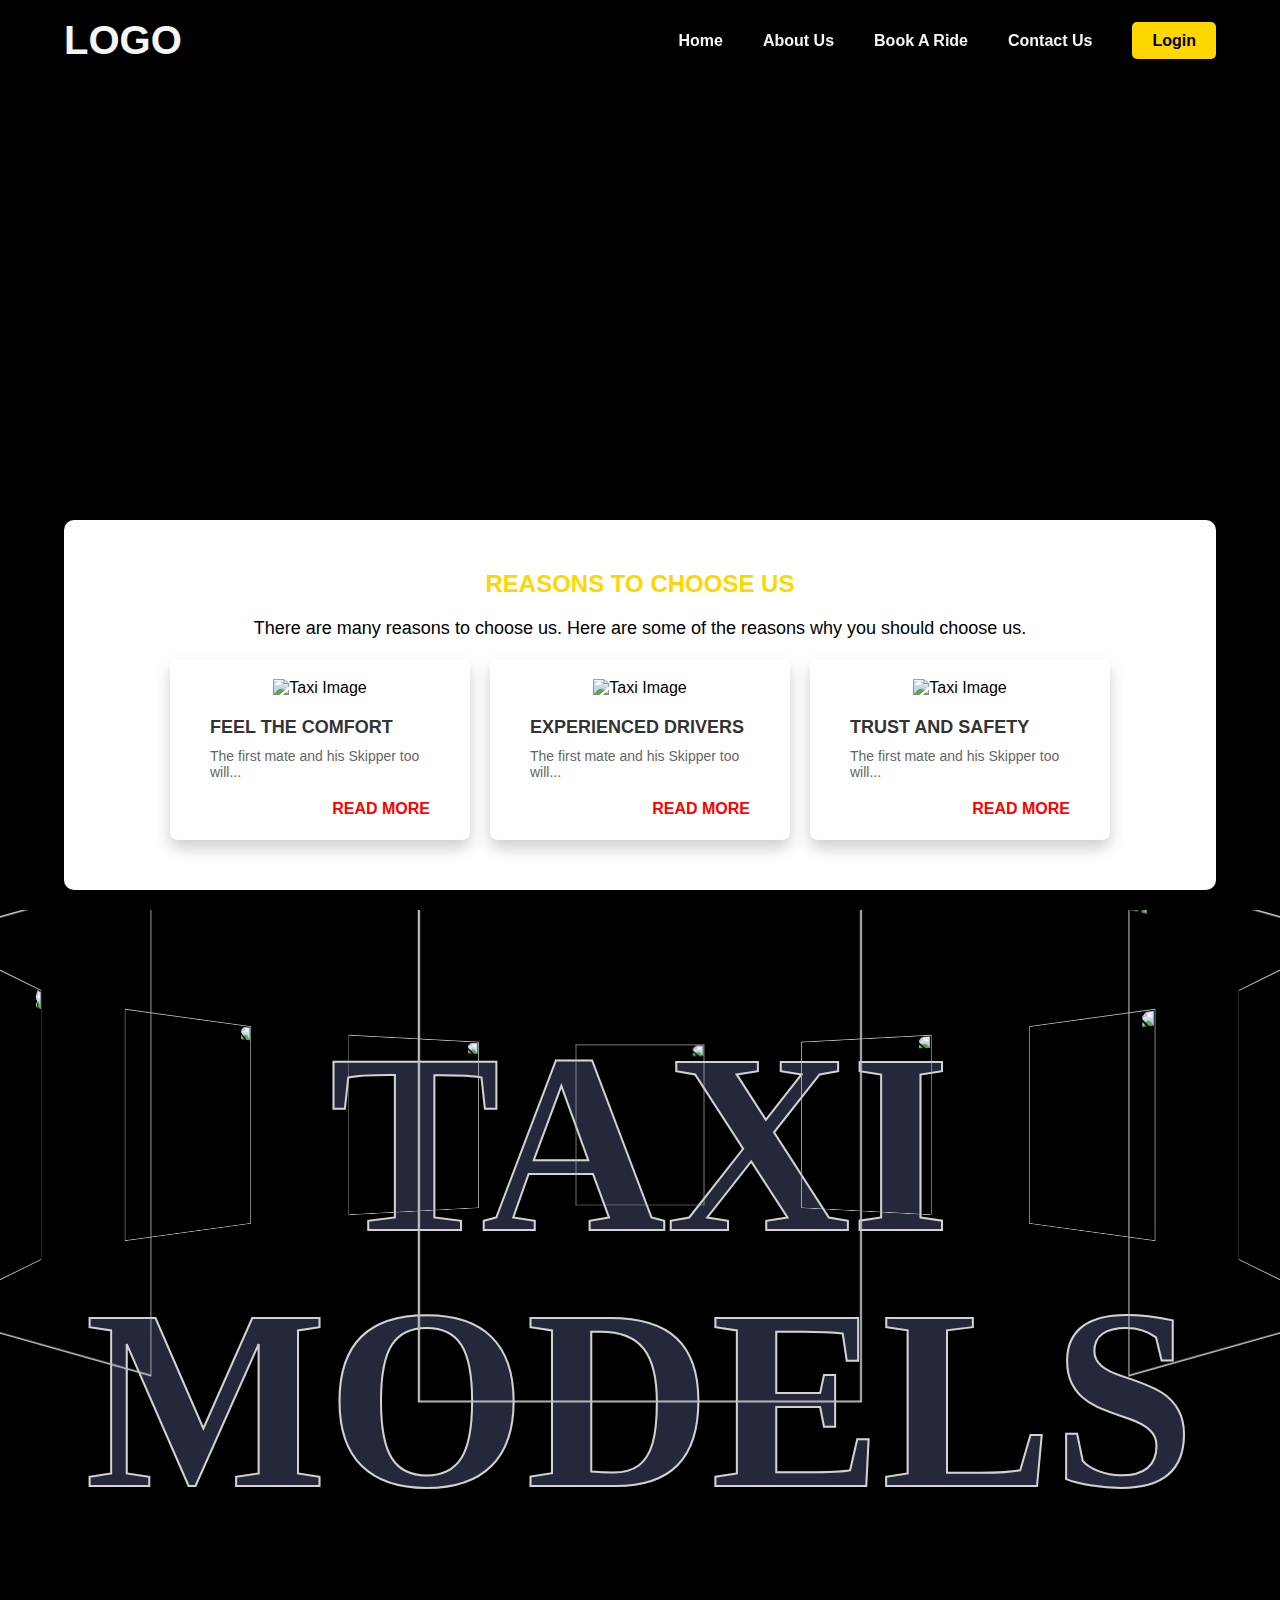
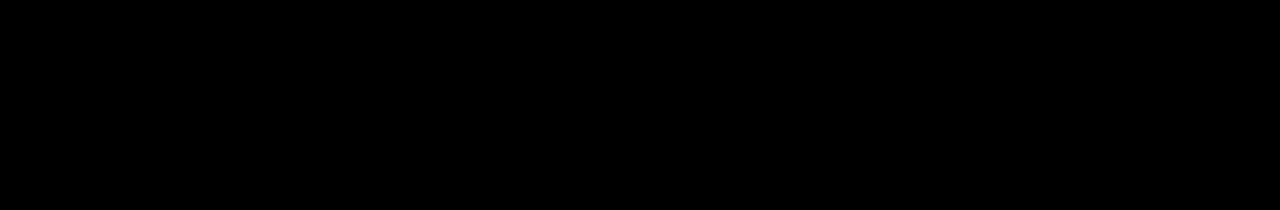
==== index.html @ 3db5536c "Navbar Underline" ====
<!DOCTYPE html>
<html lang="en">
<head>
    <meta charset="UTF-8">
    <meta name="viewport" content="width=device-width, initial-scale=1.0">
    <link rel="stylesheet" href="style.css">

    <title>Index</title>
</head>
<body>
    <header>
        <div class="logo">
            Logo
        </div>
        <nav>
            <ul class="menu">
                <li><a href="#">Home</a></li>
                <li><a href="#">About Us</a></li>
                <li><a href="#">Book A Ride</a></li>
                <li><a href="#">Contact Us</a></li>
                <li><a href="#">Login</a></li>
            </ul>
        </nav>
    </header>
    <section class="home">
    </section>
    <section class="about-section">
        <h2>REASONS TO CHOOSE US</h2>
        <p>There are many reasons to choose us. Here are some of the reasons why you should choose us.</p>
        <div class="card-container">
            <div class="card">
                <img src="convenient.png" alt="Taxi Image">
                <div class="card-content">
                    <h3>FEEL THE COMFORT</h3>
                    <p>The first mate and his Skipper too will...</p>
                    <a href="#" style="float: right; color: red;">READ MORE</a>
                </div>
            </div>
    
            <div class="card">
                <img src="driver-license.png" alt="Taxi Image">
                <div class="card-content">
                    <h3>EXPERIENCED DRIVERS</h3>
                    <p>The first mate and his Skipper too will...</p>
                    <a href="#" style="float: right; color: red;">READ MORE</a>                
                </div>
            </div>
    
            <div class="card">
                <img src="reliability.png" alt="Taxi Image">
                <div class="card-content">
                    <h3>TRUST AND SAFETY</h3>
                    <p>The first mate and his Skipper too will...</p>
                    <a href="#" style="float: right; color: red;">READ MORE</a>                
                </div>
            </div>
        </div>
    </section>

        <section class="taxi-model">
            <div class="slider" style="--quantity: 10">
            <div class="item" style="--position: 1"><img src="1.jpg" alt=""></div>
            <div class="item" style="--position: 2"><img src="2.jpg" alt=""></div>
            <div class="item" style="--position: 3"><img src="3.jpg" alt=""></div>
            <div class="item" style="--position: 4"><img src="2.jpg" alt=""></div>
            <div class="item" style="--position: 5"><img src="1.jpg" alt=""></div>
            <div class="item" style="--position: 6"><img src="3.jpg" alt=""></div>
            <div class="item" style="--position: 7"><img src="1.jpg" alt=""></div>
            <div class="item" style="--position: 8"><img src="2.jpg" alt=""></div>
            <div class="item" style="--position: 9"><img src="3.jpg" alt=""></div>
            <div class="item" style="--position: 10"><img src="1.jpg" alt=""></div>
            </div>
            <div class="content">
            <h1 data-content="TAXI MODELS">
                TAXI MODELS
            </h1>
            <div class="author">
                <h2>LUN DEV</h2>
                <p><b>Web Design</b></p>
                <p>
                Subscribe to the channel to watch many interesting videos
                </p>

        </section>
</body>
</html>
---- style.css ----
@import url('https://fonts.cdnfonts.com/css/ica-rubrik-black');
@import url('https://fonts.cdnfonts.com/css/poppins');

* {
  margin: 0;
  padding: 0;
  box-sizing: border-box;
  text-decoration: none;
  list-style: none;
  font-family: "Poppins", sans-serif;
}

body {
  min-height: 100vh;
  background-color: black; /* Moved background color to body */
  overflow-y: auto;
  overflow-x: hidden;
}

header {

  display: flex;
  align-items: center;
  justify-content: flex-end;
  width: 100%;
  height: 80px;
  padding: 0 5%;
  color: #000011;
  font-size: 18px;
  background: rgba(0, 0, 0, 0.3); /* Transparent black background */
}

header .logo {
  text-transform: uppercase;
  color: whitesmoke;
  font-size: 2.5rem;
  margin-right: auto;
  font-weight: 700;
}

header nav {
  display: flex;
  align-items: center; 
  position: sticky;
  top: 0;
}

header nav .menu {
  display: flex;
  align-items: center;
}

header nav .menu li:last-child a {
  background-color: gold; /* Set background color to yellow */
  color: black; /* Set initial text color to black */
  padding: 10px 20px; /* Add padding to make it look like a button */
  border-radius: 5px; /* Slightly rounded corners */
  font-weight: bold; /* Make the font bold */
  transition: background-color 0.3s ease, color 0.3s ease; /* Smooth transition */
}

header nav .menu li:last-child a:hover,
header nav .menu li:last-child a:focus {
  background-color: black; /* Change background to black on hover */
  color: gold; /* Change text color to yellow on hover */
}

header nav .menu li:last-child a::after {
  content: '';
  height: 3px;
  width: 100%;
  background: whitesmoke; /* Change background to white on hover */
  position: absolute;
  bottom: 0;
  left: 1px;
  opacity: 0;
  pointer-events: none;
}

header nav .menu li:last-child a:hover::after,
header nav .menu li:last-child a:focus::after {
  opacity: 1;
  transition: opacity 0.3s ease; /* Smooth transition */
}


header nav .menu li a {
  position: relative;
  color: whitesmoke;
  font-size: 1rem;
  font-weight: 600;
  margin-left: 40px;
  border-radius: 0.4rem;
  transition: color 0.4s ease;
}

header nav .menu li a:hover,
header nav .menu li a:focus {
  color: gold;
}

header nav .menu li a::after {
  content: '';
  height: 3px;
  width: 100%;
  background: whitesmoke; /* Change background to white on hover */
  position: absolute;
  bottom: -8px;
  left: 1px;
  opacity: 0;
  pointer-events: none;
}

header nav .menu li a:hover::after,
header nav .menu li a:focus::after {
  opacity: 1;
  transition: opacity 0.3s ease; /* Smooth transition */
}

.home {
  text-align: center;
  position: relative;
  min-height: 420px;
  overflow: hidden;
}

.home::before {
  content: '';
  position: absolute;
  top: 0;
  left: 0;
  width: 100%;
  height: 100%;
  background-size: cover;
  background-position: center;
  background-repeat: no-repeat;
  animation: taxiCycle 9s infinite; /* Apply the animation */
}

@keyframes taxiCycle {
  0%, 20% {
    background-image: url('taxi.jpg');
    opacity: 0.4;
    filter: blur(0px); /* Image fully visible */
  }
  25%, 33% {
    opacity: 0;
    filter: blur(5px); /* Image fades and blurs out */
  }
  33%, 54% {
    background-image: url('taxi2.jpg');
    opacity: 0.4;
    filter: blur(0px); /* Next image appears fully visible */
  }
  59%, 66% {
    opacity: 0;
    filter: blur(5px); /* Next image fades and blurs out */
  }
  66%, 87% {
    background-image: url('taxi3.jpg');
    opacity: 0.4;
    filter: blur(0px); /* Third image appears fully visible */
  }
  92%, 100% {
    opacity: 0;
    filter: blur(5px); /* Third image fades and blurs out */
  }
  100%, 0% {
    background-image: url('taxi.jpg');
    opacity: 0.4;
    filter: blur(0px); /* Image revisible */
  }
}

.home h1 {
  font-size: 3rem;
  font-weight: 1000;
  top: 130px;
  right: -25%;
  transform: translate(-50%, -50%); /* Center the element */
  color: gold;
  position: relative;
  font-family: initial;
}

.home h1::first-letter {
  font-size: 200%; /* Increase the font size of the first letter */
}

.home h2 {
  font-size: 3rem;
  font-weight: 1000;
  top: 50px;
  left: 15%;
  transform: translate(-50%, -50%); /* Center the element */  
  color: whitesmoke;
  position: absolute;
  font-family: initial;
}

.home h2::first-letter {
  font-size: 200%; /* Increase the font size of the first letter */
}

.about-section {
  text-align: center;
  padding: 50px 20px;
  background-color: white; /* Ensure white background */
  color: black; /* Set text color to black for visibility */
  box-shadow: 0 4px 6px rgba(0, 0, 0, 0.1); /* Optional shadow for separation */
  border-radius: 10px; /* Optional rounded edges */
  margin: 20px auto; /* Center the section horizontally and add spacing */
  width: 90%; /* Adjust width to fit the design */
}

.about-section h2 {
  font-size: 24px;
  margin-bottom: 20px;
  color: gold;
}

.about-section p {
  font-size: 18px;
  margin-bottom: 20px;
  color: black;
}
.about-section .card-container {
  display: flex;
  justify-content: center;
  gap: 20px;
  flex-wrap: wrap;
}

.about-section .card {
  background-color: white;
  box-shadow: 0 8px 16px rgba(0, 0, 0, 0.2); /* Enhanced box shadow */
  border-radius: 8px;
  overflow: hidden;
  width: 300px;
  transition: transform 0.3s;
  padding: 20px; /* Add padding to the card */
}

.about-section .card:hover {
  transform: translateY(-10px);
  box-shadow: 0 12px 24px rgba(0, 0, 0, 0.3); /* Enhanced shadow on hover */
}

.about-section .card img {
  width: calc(100% - 60px); /* Adjust width to account for padding */
  height: 200px;
  object-fit: cover;
  margin: 0 20px; /* Add margin to fit within the card padding */
}

.about-section .card-content {
  padding: 20px;
  text-align: left;
}

.about-section .card-content h3 {
  font-size: 18px;
  margin-bottom: 10px;
  color: #333;
}

.about-section .card-content p {
  font-size: 14px;
  color: #666;
  margin-bottom: 20px;
}

.about-section .card-content a {
  color: #007BFF;
  text-decoration: none;
  font-weight: bold;
}

.about-section .card-content a:hover {
  text-decoration: underline;
}

/* Taxi Model Section */
.taxi-model {
    width: 100%;
    height: 100vh;
    text-align: center;
    overflow: hidden;
    position: relative; 
    background-image: url(peakpx.jpg);
}

.taxi-model .slider {
    position: absolute;
    width: 200px;
    height: 250px;
    top: 10%;
    left: calc(50% - 100px);
    transform-style: preserve-3d;
    transform: perspective(1000px);
    animation: autoRunTaxi 20s linear infinite;
    z-index: 15;
}

@keyframes autoRunTaxi {
    from {
        transform: perspective(3000px) rotateX(-10deg) rotateY(0deg);
    }
    to {
        transform: perspective(2000px) rotateX(-10deg) rotateY(360deg);
    }
}

.taxi-model .slider .item {
    position: absolute;
    inset: 0 0 0 0;
    transform: 
        rotateY(calc((var(--position) - 1) * (360 / var(--quantity)) * 1deg))
        translateZ(550px);
}

.taxi-model .slider .item img {
    width: 100%;
    height: 100%;
    object-fit: cover;
}

.taxi-model .content {
    position: absolute;
    bottom: 0;
    left: 50%;
    transform: translateX(-50%);
    width: min(1400px, 100vw);
    height: max-content;
    padding-bottom: 100px;
    display: flex;
    flex-wrap: wrap;
    justify-content: space-between;
    align-items: center;
    z-index: 1;
}

.taxi-model .content h1 {
    font-family: 'ICA Rubrik';
    font-size: 16em;
    line-height: 1em;
    color: #25283B;
    position: relative;
}

.taxi-model .content h1::after {
    position: absolute;
    inset: 0 0 0 0;
    content: attr(data-content);
    z-index: 2;
    -webkit-text-stroke: 2px #d2d2d2;
    color: transparent;
}

.taxi-model .content .author {
    font-family: Poppins;
    text-align: right;
    max-width: 200px;
}

.taxi-model .content h2 {
    font-size: 3em;
}

.taxi-model .content .model {
    background-image: url(images/model.png);
    width: 100%;
    height: 75vh;
    position: absolute;
    bottom: 0;
    left: 0;
    background-size: auto 130%;
    background-repeat: no-repeat;
    background-position: top center;
    z-index: -2 ;
}

@media screen and (max-width: 1023px) {
    .taxi-model .slider {
        width: 160px;
        height: 200px;
        left: calc(50% - 80px);
    }
    .taxi-model .slider .item {
        transform: 
            rotateY(calc((var(--position) - 1) * (360 / var(--quantity)) * 1deg))
            translateZ(300px);
    }
    .taxi-model .content h1 {
        text-align: center;
        width: 100%;
        text-shadow: 0 10px 20px #000;
        font-size: 7em;
    }
    .taxi-model .content .author {
        color: #fff;
        padding: 20px;
        text-shadow: 0 10px 20px #000;
        z-index: 2;
        max-width: unset;
        width: 100%;
        text-align: center;
        padding: 0 30px;
    }
}

@media screen and (max-width: 767px) {
    .taxi-model .slider {
        width: 100px;
        height: 150px;
        left: calc(50% - 50px);
    }
    .taxi-model .slider .item {
        transform: 
            rotateY(calc((var(--position) - 1) * (360 / var(--quantity)) * 1deg))
            translateZ(180px);
    }
    .taxi-model .content h1 {
        font-size: 5em;
    }
}
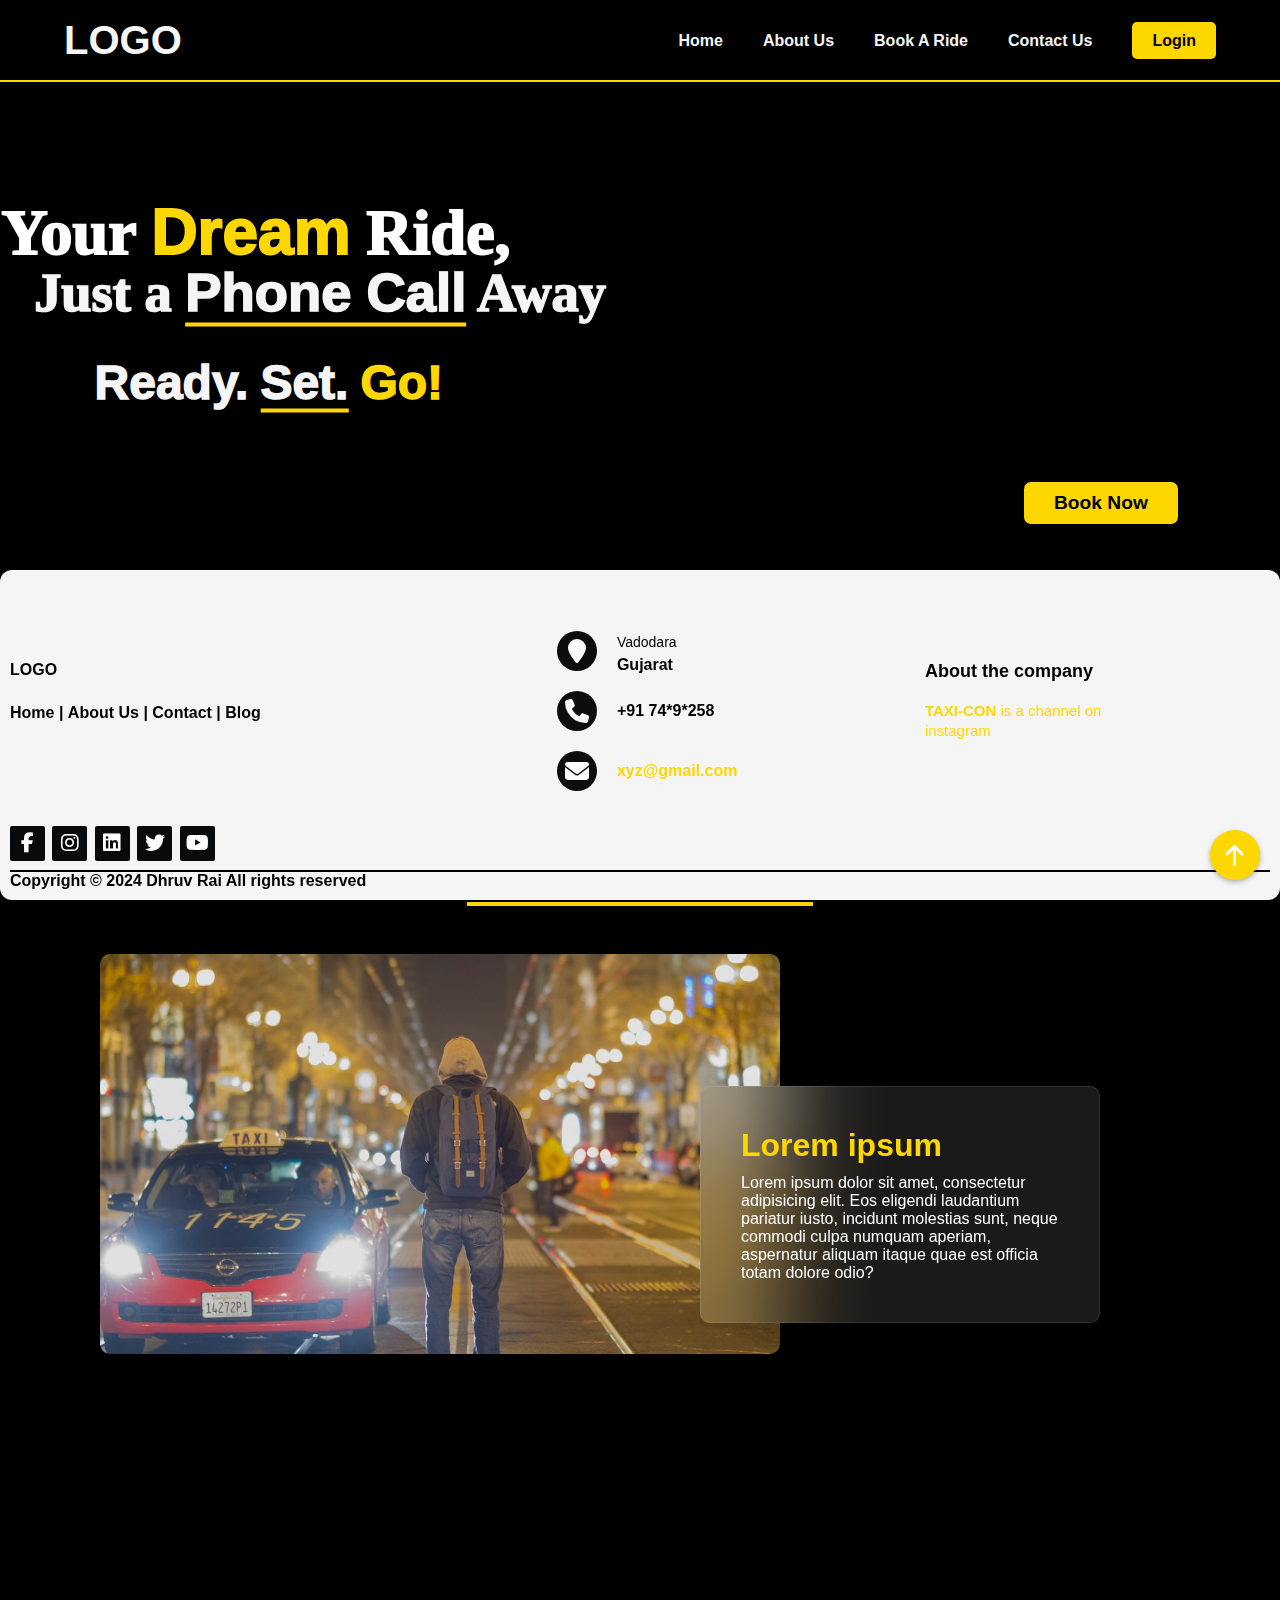
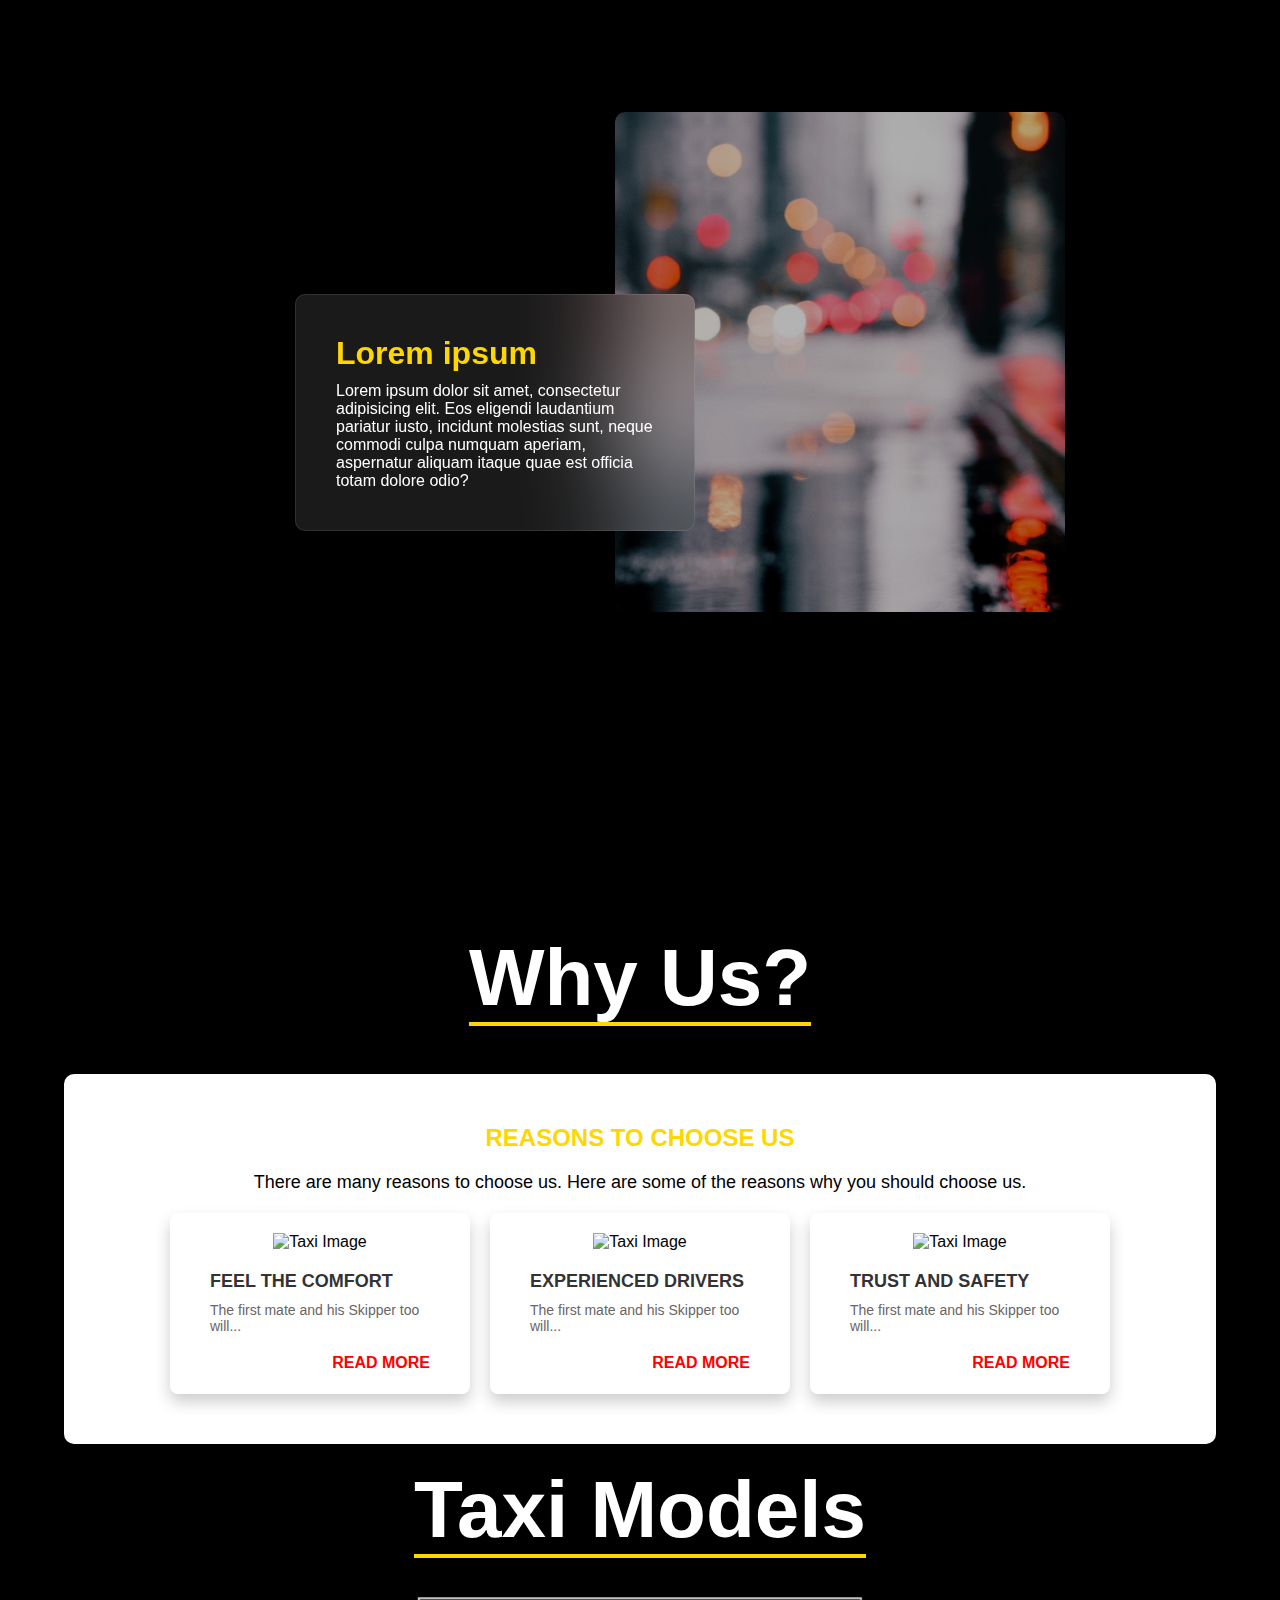
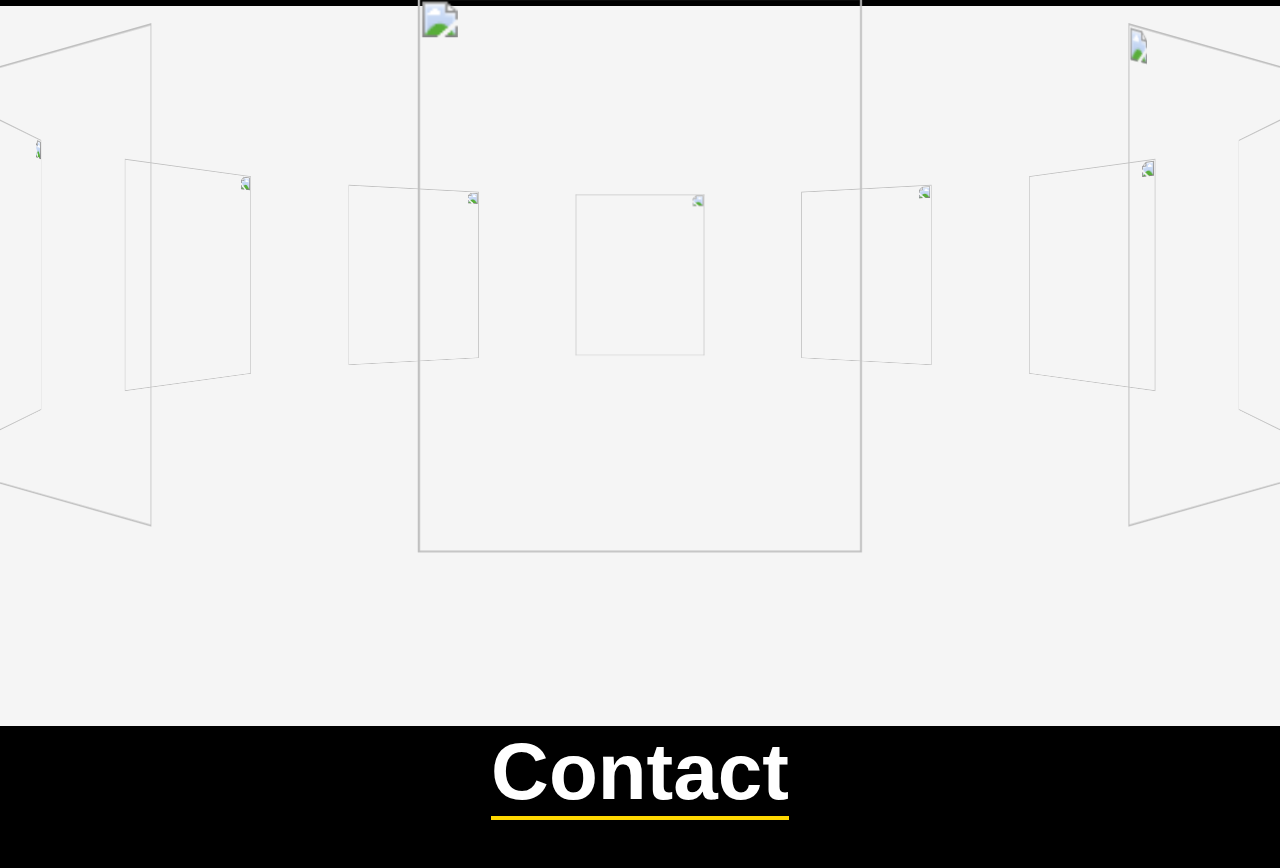
==== commit ab017788: "updated link navigation header, and contact section, updated image in sec-02 scroll up event added" ====
--- a/index.html
+++ b/index.html
@@ -5,30 +5,90 @@
     <meta name="viewport" content="width=device-width, initial-scale=1.0">
     <link rel="stylesheet" href="style.css">
 
+    <!-- font links -->
+
+    <link rel="stylesheet" href="https://cdnjs.cloudflare.com/ajax/libs/font-awesome/6.5.1/css/all.min.css ">
+    <link rel="stylesheet" href="style.css">
+    <script src="https://unpkg.com/scrollreveal"></script>
+    <link rel="stylesheet" href="https://fonts.googleapis.com/css2?family=Material+Symbols+Outlined:opsz,wght,FILL,GRAD@20..48,100..700,0..1,-50..200" />
+    <script src="index.js"></script>
+
     <title>Index</title>
 </head>
 <body>
-    <header>
+    <header id="header">
         <div class="logo">
             Logo
         </div>
         <nav>
             <ul class="menu">
-                <li><a href="#">Home</a></li>
-                <li><a href="#">About Us</a></li>
+                <li><a href="#home">Home</a></li>
+                <li><a href="#about">About Us</a></li>
                 <li><a href="#">Book A Ride</a></li>
-                <li><a href="#">Contact Us</a></li>
+                <li><a href="#contact">Contact Us</a></li>
                 <li><a href="#">Login</a></li>
             </ul>
         </nav>
     </header>
-    <section class="home">
-    </section>
+    <hr color="gold">
+
+    <!--home section-->
+
+    <section class="home" id="home">
+        <h2>Your <span style="color: gold;">Dream</span> Ride,</h2>
+        <h3>Just a <span style="border-bottom: 4px solid gold;">Phone Call</span> Away</h3>
+        
+        <p> <b>Ready.</b>  <span style="border-bottom: 4px solid gold;">Set.</span> <span style="color: gold;">Go!</span> </p>
+        <button type="button">Book Now</button>
+    </section>
+
+    <!--sec01 section-->
+
+    <section class="sec-01" id="about"> 
+        <h2 class="main-title"> <span style="border-bottom: 4px solid gold;">About us</span> </h2>
+        <div class="container">
+            <div class="content">
+                <div class="image">
+                    <img src="peakpx (2).jpg">
+                </div>
+                <div class="text-box">
+                    <h3>Lorem ipsum</h3>
+                    <p>Lorem ipsum dolor sit amet,
+                        consectetur adipisicing elit. 
+                        Eos eligendi laudantium pariatur iusto,
+                        incidunt molestias sunt, neque commodi culpa numquam aperiam,
+                        aspernatur aliquam itaque quae est officia totam dolore odio?</p>
+                </div>
+    </section>
+
+    <!--sec01 section-->
+
+    <section class="sec-02" id="sec-02"> 
+        <div class="containr">
+            <!-- <h2 class="main-title"> About us</h2> -->
+            <div class="contnt">
+                <div class="image">
+                    <img src="rain1.jpg">
+                </div>
+                <div class="textbox">
+                    <h3>Lorem ipsum</h3>
+                    <p>Lorem ipsum dolor sit amet,
+                        consectetur adipisicing elit. 
+                        Eos eligendi laudantium pariatur iusto,
+                        incidunt molestias sunt, neque commodi culpa numquam aperiam,
+                        aspernatur aliquam itaque quae est officia totam dolore odio?</p>
+                </div>
+    </section>
+    <h3 class="main-title" id="why Us?"> <span style="border-bottom: 4px solid gold;">Why Us?</span> </h3>
+
+    <!--about-section section-->
+
     <section class="about-section">
+
         <h2>REASONS TO CHOOSE US</h2>
         <p>There are many reasons to choose us. Here are some of the reasons why you should choose us.</p>
         <div class="card-container">
-            <div class="card">
+            <div class="card1">
                 <img src="convenient.png" alt="Taxi Image">
                 <div class="card-content">
                     <h3>FEEL THE COMFORT</h3>
@@ -37,7 +97,7 @@
                 </div>
             </div>
     
-            <div class="card">
+            <div class="card2">
                 <img src="driver-license.png" alt="Taxi Image">
                 <div class="card-content">
                     <h3>EXPERIENCED DRIVERS</h3>
@@ -46,7 +106,7 @@
                 </div>
             </div>
     
-            <div class="card">
+            <div class="card3">
                 <img src="reliability.png" alt="Taxi Image">
                 <div class="card-content">
                     <h3>TRUST AND SAFETY</h3>
@@ -56,9 +116,12 @@
             </div>
         </div>
     </section>
-
-        <section class="taxi-model">
-            <div class="slider" style="--quantity: 10">
+    <h3 class="main-title" id="Models"> <span style="border-bottom: 4px solid gold;">Taxi Models</span> </h3>
+
+    <!--taxi-model section-->
+    <section class="taxi-model">
+
+        <div class="slider" style="--quantity: 10">
             <div class="item" style="--position: 1"><img src="1.jpg" alt=""></div>
             <div class="item" style="--position: 2"><img src="2.jpg" alt=""></div>
             <div class="item" style="--position: 3"><img src="3.jpg" alt=""></div>
@@ -69,18 +132,95 @@
             <div class="item" style="--position: 8"><img src="2.jpg" alt=""></div>
             <div class="item" style="--position: 9"><img src="3.jpg" alt=""></div>
             <div class="item" style="--position: 10"><img src="1.jpg" alt=""></div>
-            </div>
-            <div class="content">
-            <h1 data-content="TAXI MODELS">
-                TAXI MODELS
-            </h1>
-            <div class="author">
-                <h2>LUN DEV</h2>
-                <p><b>Web Design</b></p>
-                <p>
-                Subscribe to the channel to watch many interesting videos
-                </p>
-
-        </section>
+        </div>
+    </section>
+
+    <!-- footer part -->
+
+    <h3 class="main-title" id="contact"> <span style="border-bottom: 4px solid gold;">Contact</span> </h3>
+    <footer class="footer-distributed">
+
+        <div class="footer-left">
+            LOGO
+            <!--img src="logo2" class="logo2"> -->
+
+
+            <p class="footer-links">
+              <a href="#header">Home</a>
+              |
+              <a href="#about">About Us</a>
+              |
+              <a href="#contact">Contact</a>
+              |
+              <a href="#">Blog</a>
+            </p>
+        </div>
+        <div class="footer-center">
+            <div>
+                <i class="fa fa-map-marker"></i>
+                <p><span>Vadodara</span>
+                    Gujarat</p>
+            </div>
+            <div>
+                <i class="fa fa-phone"></i>
+                <p>+91 74*9*258</p>
+            </div>
+            <div>
+                <i class="fa fa-envelope"></i>
+                <p><a href="mailto:sagar00001.co@gmail.com">xyz@gmail.com</a></p>
+            </div>
+            
+        </div>
+
+
+        <div class="footer-right">
+            <p class="company-footer-about">
+                <p class="footer-company-about">
+                <span>About the company</span>
+                <strong>TAXI-CON</strong> is a channel on instagram
+            </p>
+        </div>
+
+        <div class="footer-icon">
+            <div class="footer-icons">
+                <a href="#"><i class="fab fa-facebook-f"></i></a>
+                <a href="#"><i class="fab fa-instagram"></i></a>
+                <a href="#"><i class="fab fa-linkedin"></i></a>
+                <a href="#"><i class="fab fa-twitter"></i></a>
+                <a href="#"><i class="fab fa-youtube"></i></a>
+            </div>
+        </div>
+        <hr color="black">
+       <div class="company-right">
+        <p class="footer-company-rights">Copyright © 2024 <strong>Dhruv Rai</strong> All rights reserved</p>
+        <a class="gotopbtn" href="#"><i class="fa-solid fa-arrow-up"></i></a>
+    </div>
+        </footer>
+
+    <button class="gotopbtn" onclick="scrollToTop()">
+        <i class="fa-solid fa-arrow-up"></i>
+    </button>
+
+    <!-- js effect at here -->
+
+    <script>
+        ScrollReveal ({
+            reset:true,
+            distance:'60px',
+            duration:2500,
+            delay:400
+        })
+        ScrollReveal().reveal('.sec-01 , .image' , { delay: 300  , origin: 'bottom' });
+        ScrollReveal().reveal('.text-box' , { delay: 300  , origin: 'right'  , interval :200});
+        ScrollReveal().reveal('.textbox' , { delay: 300  , origin: 'right'  , interval :200});
+        ScrollReveal().reveal('.sec-02 , .image' , { delay: 300  , origin: 'top' });
+        ScrollReveal().reveal('.about-section' , { delay: 300  , origin: 'top' });
+        ScrollReveal().reveal('.card1' , { delay: 300  , origin: 'left' , interval: 200 });
+        ScrollReveal().reveal('.card2' , { delay: 300  , origin: 'bottom' , interval: 200 });
+        ScrollReveal().reveal('.card3' , { delay: 300  , origin: 'right' , interval: 200 });
+        ScrollReveal().reveal('.main-title' , { delay: 300  , origin: 'left' , interval: 200 });
+        ScrollReveal().reveal('.taxi-model .slider .item' , { delay: 500  , origin: 'top' });
+    </script>
+
 </body>
 </html>--- a/style.css
+++ b/style.css
@@ -41,8 +41,6 @@
 header nav {
   display: flex;
   align-items: center; 
-  position: sticky;
-  top: 0;
 }
 
 header nav .menu {
@@ -120,7 +118,7 @@
 .home {
   text-align: center;
   position: relative;
-  min-height: 420px;
+  min-height: 650px;
   overflow: hidden;
 }
 
@@ -172,35 +170,201 @@
   }
 }
 
-.home h1 {
-  font-size: 3rem;
+.home h2 {
+  font-size: 4rem;
   font-weight: 1000;
-  top: 130px;
-  right: -25%;
+  top: 150px;
+  left: 20%;
   transform: translate(-50%, -50%); /* Center the element */
-  color: gold;
+  color: white;
   position: relative;
   font-family: initial;
 }
 
-.home h1::first-letter {
-  font-size: 200%; /* Increase the font size of the first letter */
-}
-
-.home h2 {
-  font-size: 3rem;
+.home h3 {
+  font-size: 3.4rem;
   font-weight: 1000;
-  top: 50px;
-  left: 15%;
+  top: 210px;
+  left: 25%;
   transform: translate(-50%, -50%); /* Center the element */  
   color: whitesmoke;
   position: absolute;
   font-family: initial;
 }
 
-.home h2::first-letter {
-  font-size: 200%; /* Increase the font size of the first letter */
-}
+.home p {
+  font-size: 3rem;
+  font-weight: 1000;
+  top: 300px;
+  left: 21%;
+  transform: translate(-50%, -50%); /* Center the element */  
+  color: whitesmoke;
+  position: absolute;
+  font-family: initial;
+}
+
+.home button {
+  position: absolute;
+  top: 400px;
+  left: 80%;
+  padding: 10px 30px;
+  font-size: 1.2rem;
+  background-color: gold;
+  color: black;
+  border: none;
+  font-weight: bold;
+  border-radius: 7px;
+}
+
+.home button:hover {
+  background-color: rgba(255, 255, 255, 0.3);;
+  background-color: rgba(255, 215, 0, 0.3); /* Goldish glass effect */
+  backdrop-filter: blur(10px); /* Apply blur for glass effect */
+  color: gold;
+  border: 1px solid gold;
+}
+
+/*About Section s1*/
+
+.sec-01 {
+  position: relative;
+  justify-content: center;
+  align-items: center;
+  padding: 80px 100px;
+  color: #fff;
+  height: 100vh;
+}
+
+.container {
+  position: relative;
+  display: flex;
+  justify-content: center;
+  align-items: center;
+  flex-direction: center;
+}
+
+
+.main-title {
+  font-size:5em;
+  margin-bottom: 50px;
+  text-align: center;
+  color: #fff;
+}
+
+.content {
+  position: relative;
+  width: 1150px;
+  display: flex;
+  justify-content: center;
+  align-items: center;
+}
+
+.content .image {
+  position: relative;
+  width: 800px;
+  height: 400px;
+  overflow: hidden;
+  display: flex;
+} 
+
+
+.content .image img {
+  z-index: 111;
+  position: absolute;
+  top: 0;
+  left: 0;
+  width:100%;
+  height: 100%;
+  object-fit: cover;
+  border-radius: 10px;
+  display: flex;
+  opacity: 0.9;
+}
+
+.content .text-box {
+  z-index: 222;
+  background: rgb(255, 255, 255,0.1);
+  backdrop-filter: blur(50px);
+  padding: 40px;
+  max-width: 400px;
+  border: 1px solid rgb(255, 255, 255,0.1);
+  border-radius: 10px;
+  transform: translate(-80px , 50px);
+}
+
+.content .text-box h3 {
+  font-size: 2em;
+  margin-bottom: 10px;
+  color: gold;
+}
+
+/*About Section s2*/
+
+.sec-02 {
+  position: relative;
+  justify-content: center;
+  align-items: center;
+  padding: 80px 100px;
+  color: #fff;
+  height: 100vh;
+}
+
+.containr {
+  position: relative;
+  display: flex;
+  justify-content: center;
+  align-items: center;
+  flex-direction: center;
+}
+
+.contnt {
+  position: relative;
+  width: 1150px;
+  display: flex;
+  flex-direction: row-reverse; /* Invert the alignment */
+  justify-content: center;
+  align-items: center;
+}
+
+.contnt .image {
+  position: relative;
+  width: 450px;
+  height: 500px;
+  overflow: hidden;
+  display: flex;
+} 
+
+.contnt .image img {
+  z-index: 111;
+  position: absolute;
+  top: 0;
+  left: 0;
+  width:100%;
+  height: 100%;
+  object-fit: cover;
+  border-radius: 10px;
+  display: flex;
+  opacity: 0.7;
+}
+
+.contnt .textbox {
+  z-index: 222;
+  background: rgba(255, 255, 255, 0.1);
+  backdrop-filter: blur(50px);
+  padding: 40px;
+  max-width: 400px;
+  border: 1px solid rgba(255, 255, 255, 0.1);
+  border-radius: 10px;
+  transform: translate(80px, 50px); /* Adjust offset for the new position */
+}
+
+.contnt .textbox h3 {
+  font-size: 2em;
+  margin-bottom: 10px;
+  color: gold;
+}
+
+/*.about-section Section*/
 
 .about-section {
   text-align: center;
@@ -222,8 +386,8 @@
 .about-section p {
   font-size: 18px;
   margin-bottom: 20px;
-  color: black;
-}
+}
+
 .about-section .card-container {
   display: flex;
   justify-content: center;
@@ -231,7 +395,7 @@
   flex-wrap: wrap;
 }
 
-.about-section .card {
+.about-section .card1 {
   background-color: white;
   box-shadow: 0 8px 16px rgba(0, 0, 0, 0.2); /* Enhanced box shadow */
   border-radius: 8px;
@@ -241,18 +405,62 @@
   padding: 20px; /* Add padding to the card */
 }
 
-.about-section .card:hover {
+.about-section .card1:hover {
   transform: translateY(-10px);
   box-shadow: 0 12px 24px rgba(0, 0, 0, 0.3); /* Enhanced shadow on hover */
 }
 
-.about-section .card img {
+.about-section .card1 img {
   width: calc(100% - 60px); /* Adjust width to account for padding */
   height: 200px;
   object-fit: cover;
   margin: 0 20px; /* Add margin to fit within the card padding */
 }
 
+.about-section .card2 {
+  background-color: white;
+  box-shadow: 0 8px 16px rgba(0, 0, 0, 0.2); /* Enhanced box shadow */
+  border-radius: 8px;
+  overflow: hidden;
+  width: 300px;
+  transition: transform 0.3s;
+  padding: 20px; /* Add padding to the card */
+}
+
+.about-section .card2:hover {
+  transform: translateY(-10px);
+  box-shadow: 0 12px 24px rgba(0, 0, 0, 0.3); /* Enhanced shadow on hover */
+}
+
+.about-section .card2 img {
+  width: calc(100% - 60px); /* Adjust width to account for padding */
+  height: 200px;
+  object-fit: cover;
+  margin: 0 20px; /* Add margin to fit within the card padding */
+}
+
+.about-section .card3 {
+  background-color: white;
+  box-shadow: 0 8px 16px rgba(0, 0, 0, 0.2); /* Enhanced box shadow */
+  border-radius: 8px;
+  overflow: hidden;
+  width: 300px;
+  transition: transform 0.3s;
+  padding: 20px; /* Add padding to the card */
+}
+
+.about-section .card3:hover {
+  transform: translateY(-10px);
+  box-shadow: 0 12px 24px rgba(0, 0, 0, 0.3); /* Enhanced shadow on hover */
+}
+
+.about-section .card3 img {
+  width: calc(100% - 60px); /* Adjust width to account for padding */
+  height: 200px;
+  object-fit: cover;
+  margin: 0 20px; /* Add margin to fit within the card padding */
+}
+
 .about-section .card-content {
   padding: 20px;
   text-align: left;
@@ -280,21 +488,32 @@
   text-decoration: underline;
 }
 
+
+
+
 /* Taxi Model Section */
+
 .taxi-model {
     width: 100%;
-    height: 100vh;
+    height: 80vh;
+    background-color: whitesmoke;
     text-align: center;
-    overflow: hidden;
     position: relative; 
-    background-image: url(peakpx.jpg);
+}
+
+.taxi-model h2 {
+    font-size: 2rem;
+    color: gold;
+    margin-bottom: 20px;
+    position: absolute;
+    left: 39%;
 }
 
 .taxi-model .slider {
     position: absolute;
     width: 200px;
     height: 250px;
-    top: 10%;
+    top: 20%;
     left: calc(50% - 100px);
     transform-style: preserve-3d;
     transform: perspective(1000px);
@@ -323,61 +542,6 @@
     width: 100%;
     height: 100%;
     object-fit: cover;
-}
-
-.taxi-model .content {
-    position: absolute;
-    bottom: 0;
-    left: 50%;
-    transform: translateX(-50%);
-    width: min(1400px, 100vw);
-    height: max-content;
-    padding-bottom: 100px;
-    display: flex;
-    flex-wrap: wrap;
-    justify-content: space-between;
-    align-items: center;
-    z-index: 1;
-}
-
-.taxi-model .content h1 {
-    font-family: 'ICA Rubrik';
-    font-size: 16em;
-    line-height: 1em;
-    color: #25283B;
-    position: relative;
-}
-
-.taxi-model .content h1::after {
-    position: absolute;
-    inset: 0 0 0 0;
-    content: attr(data-content);
-    z-index: 2;
-    -webkit-text-stroke: 2px #d2d2d2;
-    color: transparent;
-}
-
-.taxi-model .content .author {
-    font-family: Poppins;
-    text-align: right;
-    max-width: 200px;
-}
-
-.taxi-model .content h2 {
-    font-size: 3em;
-}
-
-.taxi-model .content .model {
-    background-image: url(images/model.png);
-    width: 100%;
-    height: 75vh;
-    position: absolute;
-    bottom: 0;
-    left: 0;
-    background-size: auto 130%;
-    background-repeat: no-repeat;
-    background-position: top center;
-    z-index: -2 ;
 }
 
 @media screen and (max-width: 1023px) {
@@ -391,22 +555,7 @@
             rotateY(calc((var(--position) - 1) * (360 / var(--quantity)) * 1deg))
             translateZ(300px);
     }
-    .taxi-model .content h1 {
-        text-align: center;
-        width: 100%;
-        text-shadow: 0 10px 20px #000;
-        font-size: 7em;
-    }
-    .taxi-model .content .author {
-        color: #fff;
-        padding: 20px;
-        text-shadow: 0 10px 20px #000;
-        z-index: 2;
-        max-width: unset;
-        width: 100%;
-        text-align: center;
-        padding: 0 30px;
-    }
+
 }
 
 @media screen and (max-width: 767px) {
@@ -420,7 +569,206 @@
             rotateY(calc((var(--position) - 1) * (360 / var(--quantity)) * 1deg))
             translateZ(180px);
     }
-    .taxi-model .content h1 {
-        font-size: 5em;
-    }
+}
+
+/* Footer Section */
+
+footer {
+  position: fixed;
+  width: 100%;
+  bottom: 0;
+  left: 0;
+  z-index: 1000;
+  background: whitesmoke; /* Semi-transparent white for glass effect */
+  backdrop-filter: blur(15px); /* Stronger frosted glass effect */
+  border-top: 1px solid rgba(255, 255, 255, 0.4); /* Subtle border for separation */
+  box-shadow: 0 -4px 10px rgba(0, 0, 0, 0.3); /* More pronounced shadow for depth */
+  padding: 20px 20px;
+  box-sizing: border-box;
+  transition: background 0.3s ease-in-out; /* Smooth transition for background changes */
+}
+
+@media (max-height: 800px) {
+  footer {
+    position: static;
+    padding: 20px 20%;
+  }
+}
+
+.footer-distributed {
+  text-align: left;
+  font: bold 16px 'Poppins', sans-serif;
+  color: black;
+  border-radius: 12px; /* Rounded corners for a modern look */
+  padding: 10px; /* Padding inside footer */
+}
+
+.footer-distributed .footer-left,
+.footer-distributed .footer-center,
+.footer-distributed .footer-right {
+  display: inline-block;
+  vertical-align: top;
+}
+
+/* Footer left */
+.footer-distributed .footer-left {
+  width: 30%;
+  padding-top : 80px;
+}
+
+.logo2 {
+  width: 150px;
+  cursor: pointer;
+}
+
+/* Footer links */
+.footer-distributed .footer-links {
+  color: black;
+  margin: 20px 0;
+}
+
+.footer-distributed .footer-links a {
+  display: inline-block;
+  line-height: 1.8;
+  text-decoration: none;
+  color: black;
+  transition: color 0.3s, transform 0.3s;
+}
+
+.footer-distributed .footer-links a:hover {
+  color: gold;
+  transform: translateY(-3px); /* Subtle hover effect */
+}
+
+/* Footer Center */
+.footer-distributed .footer-center {
+  width: 30%;
+  padding-top: 40px;
+  padding-left: 150px;
+}
+
+.footer-distributed .footer-center i {
+  background-color: #0d0d0d;
+  color: #fbfbfb;
+  font-size: 24px;
+  width: 40px;
+  height: 40px;
+  border-radius: 50%;
+  text-align: center;
+  line-height: 40px;
+  margin: 10px 15px;
+  vertical-align: middle;
+  transition: background-color 0.3s;
+}
+
+.footer-distributed .footer-center i:hover {
+  background-color: gold; /* Highlight icons on hover */
+}
+
+.footer-distributed .footer-center p {
+  display: inline-block;
+  color: black;
+  vertical-align: middle;
+  margin: 0;
+}
+
+.footer-distributed .footer-center p span {
+  display: block;
+  font-weight: normal;
+  font-size: 14px;
+  line-height: 2;
+}
+
+.footer-distributed .footer-center p a {
+  color: gold;
+  text-decoration: none;
+}
+
+/* Footer Right */
+.footer-distributed .footer-right {
+  width: 30%;
+  padding-top: 80px;
+  padding-left: 150px;
+}
+
+.footer-distributed .footer-company-about {
+  line-height: 20px;
+  color: gold;
+  font-size: 15px;
+  font-weight: normal;
+  margin: 0;
+}
+
+.footer-distributed .footer-company-about span {
+  display: block;
+  color: black;
+  font-size: 18px;
+  font-weight: bold;
+  margin-bottom: 20px;
+}
+
+.footer-distributed .footer-icons {
+  margin-top: 25px;
+}
+
+.footer-distributed .footer-icons a {
+  display: inline-block;
+  width: 35px;
+  height: 35px;
+  cursor: pointer;
+  background-color: #080a0b;
+  border-radius: 2px;
+  font-size: 20px;
+  color: #ffffff;
+  text-align: center;
+  line-height: 35px;
+  margin-right: 3px;
+  margin-bottom: 9px;
+  transition: background-color 0.3s, transform 0.3s;
+}
+
+.footer-distributed .footer-icons a:hover {
+  background-color: gold;
+  transform: translateY(-2px); /* Subtle hover effect */
+}
+
+/* Responsive Design */
+@media (max-width: 768px) {
+  .footer-distributed .footer-left,
+  .footer-distributed .footer-center,
+  .footer-distributed .footer-right {
+    display: block;
+    width: 100%;
+    text-align: center;
+    margin-bottom: 20px;
+  }
+
+  .footer-distributed .footer-center i {
+    margin-left: 0;
+  }
+}
+.gotopbtn {
+  position: fixed;
+  bottom: 20px;
+  right: 20px;
+  width: 50px;
+  height: 50px;
+  background-color: gold;
+  color: white;
+  border: none;
+  border-radius: 50%;
+  display: flex;
+  align-items: center;
+  justify-content: center;
+  cursor: pointer;
+  box-shadow: 0 2px 5px rgba(0, 0, 0, 0.3);
+  transition: background-color 0.3s;
+}
+
+.gotopbtn:hover {
+  background-color: darkgoldenrod;
+}
+
+.gotopbtn i {
+  font-size: 24px;
 }--- a/style.css
+++ b/style.css
@@ -41,8 +41,6 @@
 header nav {
   display: flex;
   align-items: center; 
-  position: sticky;
-  top: 0;
 }
 
 header nav .menu {
@@ -120,7 +118,7 @@
 .home {
   text-align: center;
   position: relative;
-  min-height: 420px;
+  min-height: 650px;
   overflow: hidden;
 }
 
@@ -172,35 +170,201 @@
   }
 }
 
-.home h1 {
-  font-size: 3rem;
+.home h2 {
+  font-size: 4rem;
   font-weight: 1000;
-  top: 130px;
-  right: -25%;
+  top: 150px;
+  left: 20%;
   transform: translate(-50%, -50%); /* Center the element */
-  color: gold;
+  color: white;
   position: relative;
   font-family: initial;
 }
 
-.home h1::first-letter {
-  font-size: 200%; /* Increase the font size of the first letter */
-}
-
-.home h2 {
-  font-size: 3rem;
+.home h3 {
+  font-size: 3.4rem;
   font-weight: 1000;
-  top: 50px;
-  left: 15%;
+  top: 210px;
+  left: 25%;
   transform: translate(-50%, -50%); /* Center the element */  
   color: whitesmoke;
   position: absolute;
   font-family: initial;
 }
 
-.home h2::first-letter {
-  font-size: 200%; /* Increase the font size of the first letter */
-}
+.home p {
+  font-size: 3rem;
+  font-weight: 1000;
+  top: 300px;
+  left: 21%;
+  transform: translate(-50%, -50%); /* Center the element */  
+  color: whitesmoke;
+  position: absolute;
+  font-family: initial;
+}
+
+.home button {
+  position: absolute;
+  top: 400px;
+  left: 80%;
+  padding: 10px 30px;
+  font-size: 1.2rem;
+  background-color: gold;
+  color: black;
+  border: none;
+  font-weight: bold;
+  border-radius: 7px;
+}
+
+.home button:hover {
+  background-color: rgba(255, 255, 255, 0.3);;
+  background-color: rgba(255, 215, 0, 0.3); /* Goldish glass effect */
+  backdrop-filter: blur(10px); /* Apply blur for glass effect */
+  color: gold;
+  border: 1px solid gold;
+}
+
+/*About Section s1*/
+
+.sec-01 {
+  position: relative;
+  justify-content: center;
+  align-items: center;
+  padding: 80px 100px;
+  color: #fff;
+  height: 100vh;
+}
+
+.container {
+  position: relative;
+  display: flex;
+  justify-content: center;
+  align-items: center;
+  flex-direction: center;
+}
+
+
+.main-title {
+  font-size:5em;
+  margin-bottom: 50px;
+  text-align: center;
+  color: #fff;
+}
+
+.content {
+  position: relative;
+  width: 1150px;
+  display: flex;
+  justify-content: center;
+  align-items: center;
+}
+
+.content .image {
+  position: relative;
+  width: 800px;
+  height: 400px;
+  overflow: hidden;
+  display: flex;
+} 
+
+
+.content .image img {
+  z-index: 111;
+  position: absolute;
+  top: 0;
+  left: 0;
+  width:100%;
+  height: 100%;
+  object-fit: cover;
+  border-radius: 10px;
+  display: flex;
+  opacity: 0.9;
+}
+
+.content .text-box {
+  z-index: 222;
+  background: rgb(255, 255, 255,0.1);
+  backdrop-filter: blur(50px);
+  padding: 40px;
+  max-width: 400px;
+  border: 1px solid rgb(255, 255, 255,0.1);
+  border-radius: 10px;
+  transform: translate(-80px , 50px);
+}
+
+.content .text-box h3 {
+  font-size: 2em;
+  margin-bottom: 10px;
+  color: gold;
+}
+
+/*About Section s2*/
+
+.sec-02 {
+  position: relative;
+  justify-content: center;
+  align-items: center;
+  padding: 80px 100px;
+  color: #fff;
+  height: 100vh;
+}
+
+.containr {
+  position: relative;
+  display: flex;
+  justify-content: center;
+  align-items: center;
+  flex-direction: center;
+}
+
+.contnt {
+  position: relative;
+  width: 1150px;
+  display: flex;
+  flex-direction: row-reverse; /* Invert the alignment */
+  justify-content: center;
+  align-items: center;
+}
+
+.contnt .image {
+  position: relative;
+  width: 450px;
+  height: 500px;
+  overflow: hidden;
+  display: flex;
+} 
+
+.contnt .image img {
+  z-index: 111;
+  position: absolute;
+  top: 0;
+  left: 0;
+  width:100%;
+  height: 100%;
+  object-fit: cover;
+  border-radius: 10px;
+  display: flex;
+  opacity: 0.7;
+}
+
+.contnt .textbox {
+  z-index: 222;
+  background: rgba(255, 255, 255, 0.1);
+  backdrop-filter: blur(50px);
+  padding: 40px;
+  max-width: 400px;
+  border: 1px solid rgba(255, 255, 255, 0.1);
+  border-radius: 10px;
+  transform: translate(80px, 50px); /* Adjust offset for the new position */
+}
+
+.contnt .textbox h3 {
+  font-size: 2em;
+  margin-bottom: 10px;
+  color: gold;
+}
+
+/*.about-section Section*/
 
 .about-section {
   text-align: center;
@@ -222,8 +386,8 @@
 .about-section p {
   font-size: 18px;
   margin-bottom: 20px;
-  color: black;
-}
+}
+
 .about-section .card-container {
   display: flex;
   justify-content: center;
@@ -231,7 +395,7 @@
   flex-wrap: wrap;
 }
 
-.about-section .card {
+.about-section .card1 {
   background-color: white;
   box-shadow: 0 8px 16px rgba(0, 0, 0, 0.2); /* Enhanced box shadow */
   border-radius: 8px;
@@ -241,18 +405,62 @@
   padding: 20px; /* Add padding to the card */
 }
 
-.about-section .card:hover {
+.about-section .card1:hover {
   transform: translateY(-10px);
   box-shadow: 0 12px 24px rgba(0, 0, 0, 0.3); /* Enhanced shadow on hover */
 }
 
-.about-section .card img {
+.about-section .card1 img {
   width: calc(100% - 60px); /* Adjust width to account for padding */
   height: 200px;
   object-fit: cover;
   margin: 0 20px; /* Add margin to fit within the card padding */
 }
 
+.about-section .card2 {
+  background-color: white;
+  box-shadow: 0 8px 16px rgba(0, 0, 0, 0.2); /* Enhanced box shadow */
+  border-radius: 8px;
+  overflow: hidden;
+  width: 300px;
+  transition: transform 0.3s;
+  padding: 20px; /* Add padding to the card */
+}
+
+.about-section .card2:hover {
+  transform: translateY(-10px);
+  box-shadow: 0 12px 24px rgba(0, 0, 0, 0.3); /* Enhanced shadow on hover */
+}
+
+.about-section .card2 img {
+  width: calc(100% - 60px); /* Adjust width to account for padding */
+  height: 200px;
+  object-fit: cover;
+  margin: 0 20px; /* Add margin to fit within the card padding */
+}
+
+.about-section .card3 {
+  background-color: white;
+  box-shadow: 0 8px 16px rgba(0, 0, 0, 0.2); /* Enhanced box shadow */
+  border-radius: 8px;
+  overflow: hidden;
+  width: 300px;
+  transition: transform 0.3s;
+  padding: 20px; /* Add padding to the card */
+}
+
+.about-section .card3:hover {
+  transform: translateY(-10px);
+  box-shadow: 0 12px 24px rgba(0, 0, 0, 0.3); /* Enhanced shadow on hover */
+}
+
+.about-section .card3 img {
+  width: calc(100% - 60px); /* Adjust width to account for padding */
+  height: 200px;
+  object-fit: cover;
+  margin: 0 20px; /* Add margin to fit within the card padding */
+}
+
 .about-section .card-content {
   padding: 20px;
   text-align: left;
@@ -280,21 +488,32 @@
   text-decoration: underline;
 }
 
+
+
+
 /* Taxi Model Section */
+
 .taxi-model {
     width: 100%;
-    height: 100vh;
+    height: 80vh;
+    background-color: whitesmoke;
     text-align: center;
-    overflow: hidden;
     position: relative; 
-    background-image: url(peakpx.jpg);
+}
+
+.taxi-model h2 {
+    font-size: 2rem;
+    color: gold;
+    margin-bottom: 20px;
+    position: absolute;
+    left: 39%;
 }
 
 .taxi-model .slider {
     position: absolute;
     width: 200px;
     height: 250px;
-    top: 10%;
+    top: 20%;
     left: calc(50% - 100px);
     transform-style: preserve-3d;
     transform: perspective(1000px);
@@ -323,61 +542,6 @@
     width: 100%;
     height: 100%;
     object-fit: cover;
-}
-
-.taxi-model .content {
-    position: absolute;
-    bottom: 0;
-    left: 50%;
-    transform: translateX(-50%);
-    width: min(1400px, 100vw);
-    height: max-content;
-    padding-bottom: 100px;
-    display: flex;
-    flex-wrap: wrap;
-    justify-content: space-between;
-    align-items: center;
-    z-index: 1;
-}
-
-.taxi-model .content h1 {
-    font-family: 'ICA Rubrik';
-    font-size: 16em;
-    line-height: 1em;
-    color: #25283B;
-    position: relative;
-}
-
-.taxi-model .content h1::after {
-    position: absolute;
-    inset: 0 0 0 0;
-    content: attr(data-content);
-    z-index: 2;
-    -webkit-text-stroke: 2px #d2d2d2;
-    color: transparent;
-}
-
-.taxi-model .content .author {
-    font-family: Poppins;
-    text-align: right;
-    max-width: 200px;
-}
-
-.taxi-model .content h2 {
-    font-size: 3em;
-}
-
-.taxi-model .content .model {
-    background-image: url(images/model.png);
-    width: 100%;
-    height: 75vh;
-    position: absolute;
-    bottom: 0;
-    left: 0;
-    background-size: auto 130%;
-    background-repeat: no-repeat;
-    background-position: top center;
-    z-index: -2 ;
 }
 
 @media screen and (max-width: 1023px) {
@@ -391,22 +555,7 @@
             rotateY(calc((var(--position) - 1) * (360 / var(--quantity)) * 1deg))
             translateZ(300px);
     }
-    .taxi-model .content h1 {
-        text-align: center;
-        width: 100%;
-        text-shadow: 0 10px 20px #000;
-        font-size: 7em;
-    }
-    .taxi-model .content .author {
-        color: #fff;
-        padding: 20px;
-        text-shadow: 0 10px 20px #000;
-        z-index: 2;
-        max-width: unset;
-        width: 100%;
-        text-align: center;
-        padding: 0 30px;
-    }
+
 }
 
 @media screen and (max-width: 767px) {
@@ -420,7 +569,206 @@
             rotateY(calc((var(--position) - 1) * (360 / var(--quantity)) * 1deg))
             translateZ(180px);
     }
-    .taxi-model .content h1 {
-        font-size: 5em;
-    }
+}
+
+/* Footer Section */
+
+footer {
+  position: fixed;
+  width: 100%;
+  bottom: 0;
+  left: 0;
+  z-index: 1000;
+  background: whitesmoke; /* Semi-transparent white for glass effect */
+  backdrop-filter: blur(15px); /* Stronger frosted glass effect */
+  border-top: 1px solid rgba(255, 255, 255, 0.4); /* Subtle border for separation */
+  box-shadow: 0 -4px 10px rgba(0, 0, 0, 0.3); /* More pronounced shadow for depth */
+  padding: 20px 20px;
+  box-sizing: border-box;
+  transition: background 0.3s ease-in-out; /* Smooth transition for background changes */
+}
+
+@media (max-height: 800px) {
+  footer {
+    position: static;
+    padding: 20px 20%;
+  }
+}
+
+.footer-distributed {
+  text-align: left;
+  font: bold 16px 'Poppins', sans-serif;
+  color: black;
+  border-radius: 12px; /* Rounded corners for a modern look */
+  padding: 10px; /* Padding inside footer */
+}
+
+.footer-distributed .footer-left,
+.footer-distributed .footer-center,
+.footer-distributed .footer-right {
+  display: inline-block;
+  vertical-align: top;
+}
+
+/* Footer left */
+.footer-distributed .footer-left {
+  width: 30%;
+  padding-top : 80px;
+}
+
+.logo2 {
+  width: 150px;
+  cursor: pointer;
+}
+
+/* Footer links */
+.footer-distributed .footer-links {
+  color: black;
+  margin: 20px 0;
+}
+
+.footer-distributed .footer-links a {
+  display: inline-block;
+  line-height: 1.8;
+  text-decoration: none;
+  color: black;
+  transition: color 0.3s, transform 0.3s;
+}
+
+.footer-distributed .footer-links a:hover {
+  color: gold;
+  transform: translateY(-3px); /* Subtle hover effect */
+}
+
+/* Footer Center */
+.footer-distributed .footer-center {
+  width: 30%;
+  padding-top: 40px;
+  padding-left: 150px;
+}
+
+.footer-distributed .footer-center i {
+  background-color: #0d0d0d;
+  color: #fbfbfb;
+  font-size: 24px;
+  width: 40px;
+  height: 40px;
+  border-radius: 50%;
+  text-align: center;
+  line-height: 40px;
+  margin: 10px 15px;
+  vertical-align: middle;
+  transition: background-color 0.3s;
+}
+
+.footer-distributed .footer-center i:hover {
+  background-color: gold; /* Highlight icons on hover */
+}
+
+.footer-distributed .footer-center p {
+  display: inline-block;
+  color: black;
+  vertical-align: middle;
+  margin: 0;
+}
+
+.footer-distributed .footer-center p span {
+  display: block;
+  font-weight: normal;
+  font-size: 14px;
+  line-height: 2;
+}
+
+.footer-distributed .footer-center p a {
+  color: gold;
+  text-decoration: none;
+}
+
+/* Footer Right */
+.footer-distributed .footer-right {
+  width: 30%;
+  padding-top: 80px;
+  padding-left: 150px;
+}
+
+.footer-distributed .footer-company-about {
+  line-height: 20px;
+  color: gold;
+  font-size: 15px;
+  font-weight: normal;
+  margin: 0;
+}
+
+.footer-distributed .footer-company-about span {
+  display: block;
+  color: black;
+  font-size: 18px;
+  font-weight: bold;
+  margin-bottom: 20px;
+}
+
+.footer-distributed .footer-icons {
+  margin-top: 25px;
+}
+
+.footer-distributed .footer-icons a {
+  display: inline-block;
+  width: 35px;
+  height: 35px;
+  cursor: pointer;
+  background-color: #080a0b;
+  border-radius: 2px;
+  font-size: 20px;
+  color: #ffffff;
+  text-align: center;
+  line-height: 35px;
+  margin-right: 3px;
+  margin-bottom: 9px;
+  transition: background-color 0.3s, transform 0.3s;
+}
+
+.footer-distributed .footer-icons a:hover {
+  background-color: gold;
+  transform: translateY(-2px); /* Subtle hover effect */
+}
+
+/* Responsive Design */
+@media (max-width: 768px) {
+  .footer-distributed .footer-left,
+  .footer-distributed .footer-center,
+  .footer-distributed .footer-right {
+    display: block;
+    width: 100%;
+    text-align: center;
+    margin-bottom: 20px;
+  }
+
+  .footer-distributed .footer-center i {
+    margin-left: 0;
+  }
+}
+.gotopbtn {
+  position: fixed;
+  bottom: 20px;
+  right: 20px;
+  width: 50px;
+  height: 50px;
+  background-color: gold;
+  color: white;
+  border: none;
+  border-radius: 50%;
+  display: flex;
+  align-items: center;
+  justify-content: center;
+  cursor: pointer;
+  box-shadow: 0 2px 5px rgba(0, 0, 0, 0.3);
+  transition: background-color 0.3s;
+}
+
+.gotopbtn:hover {
+  background-color: darkgoldenrod;
+}
+
+.gotopbtn i {
+  font-size: 24px;
 }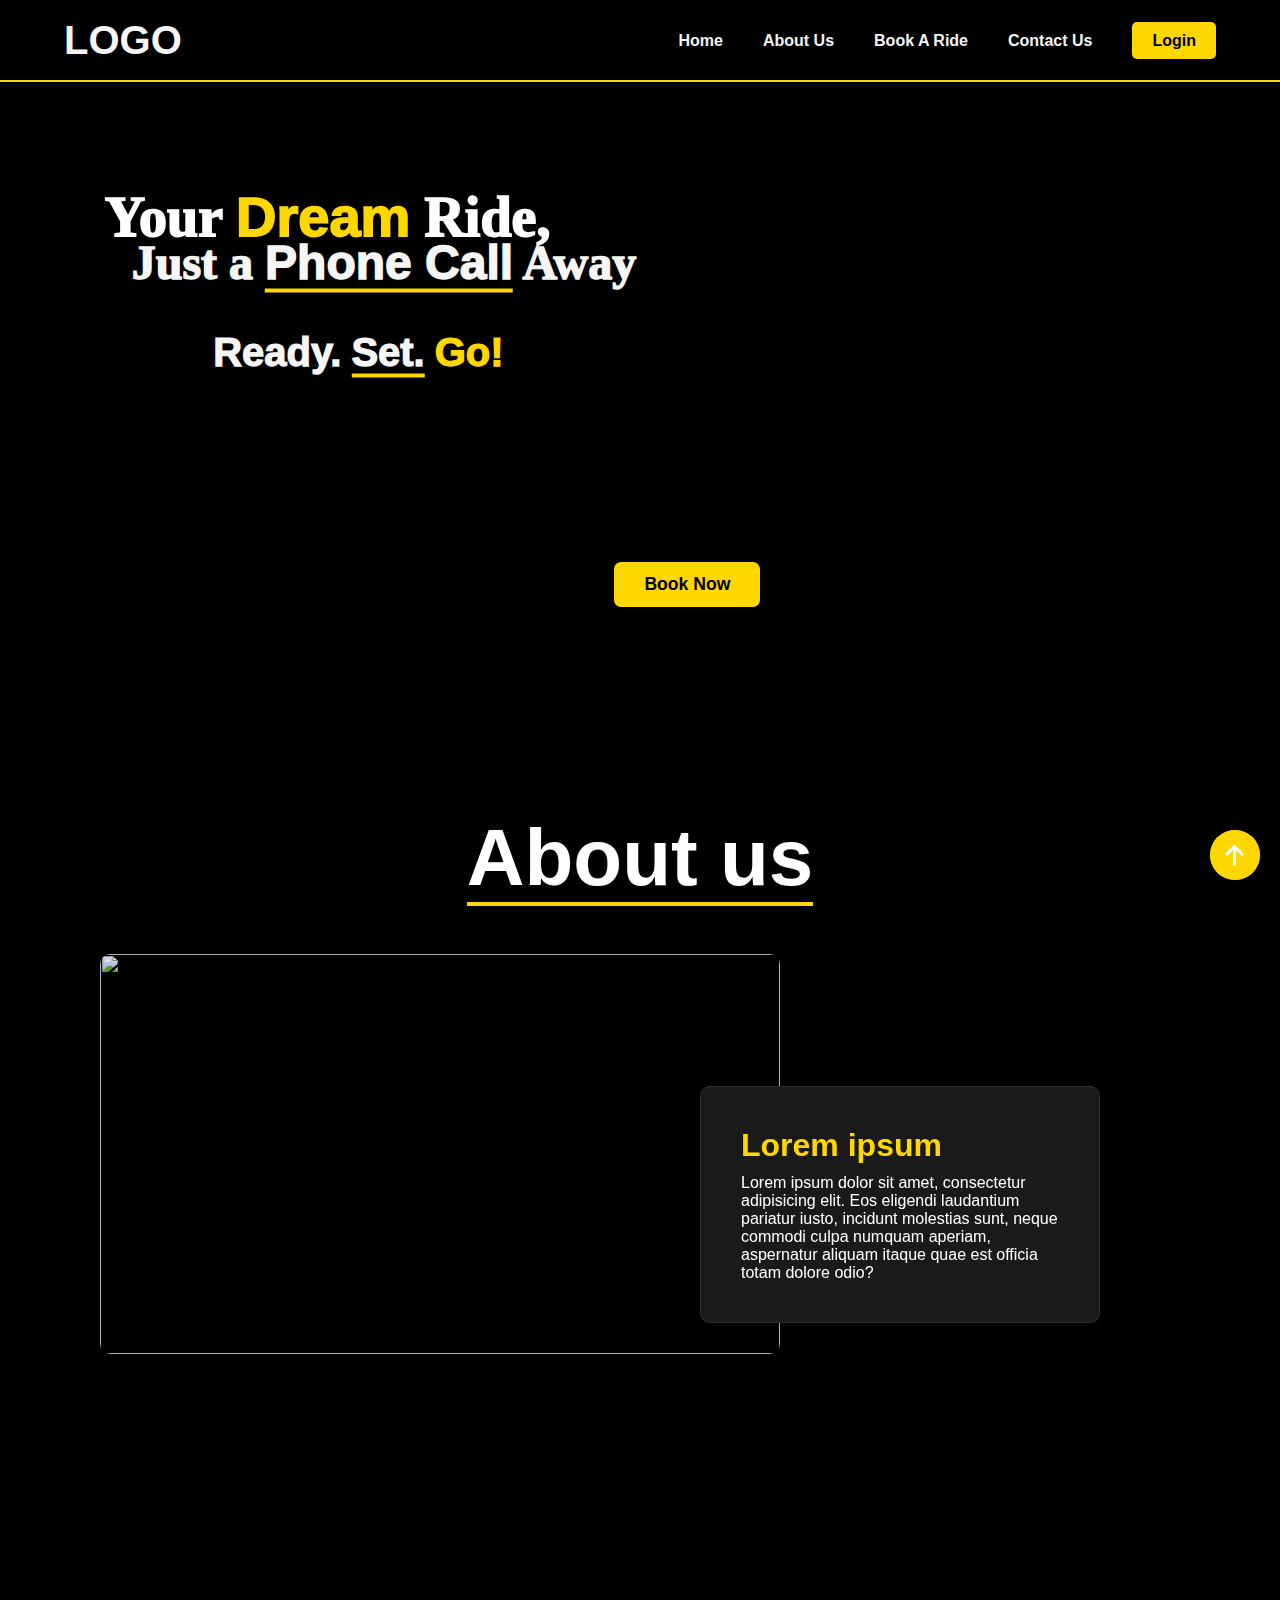
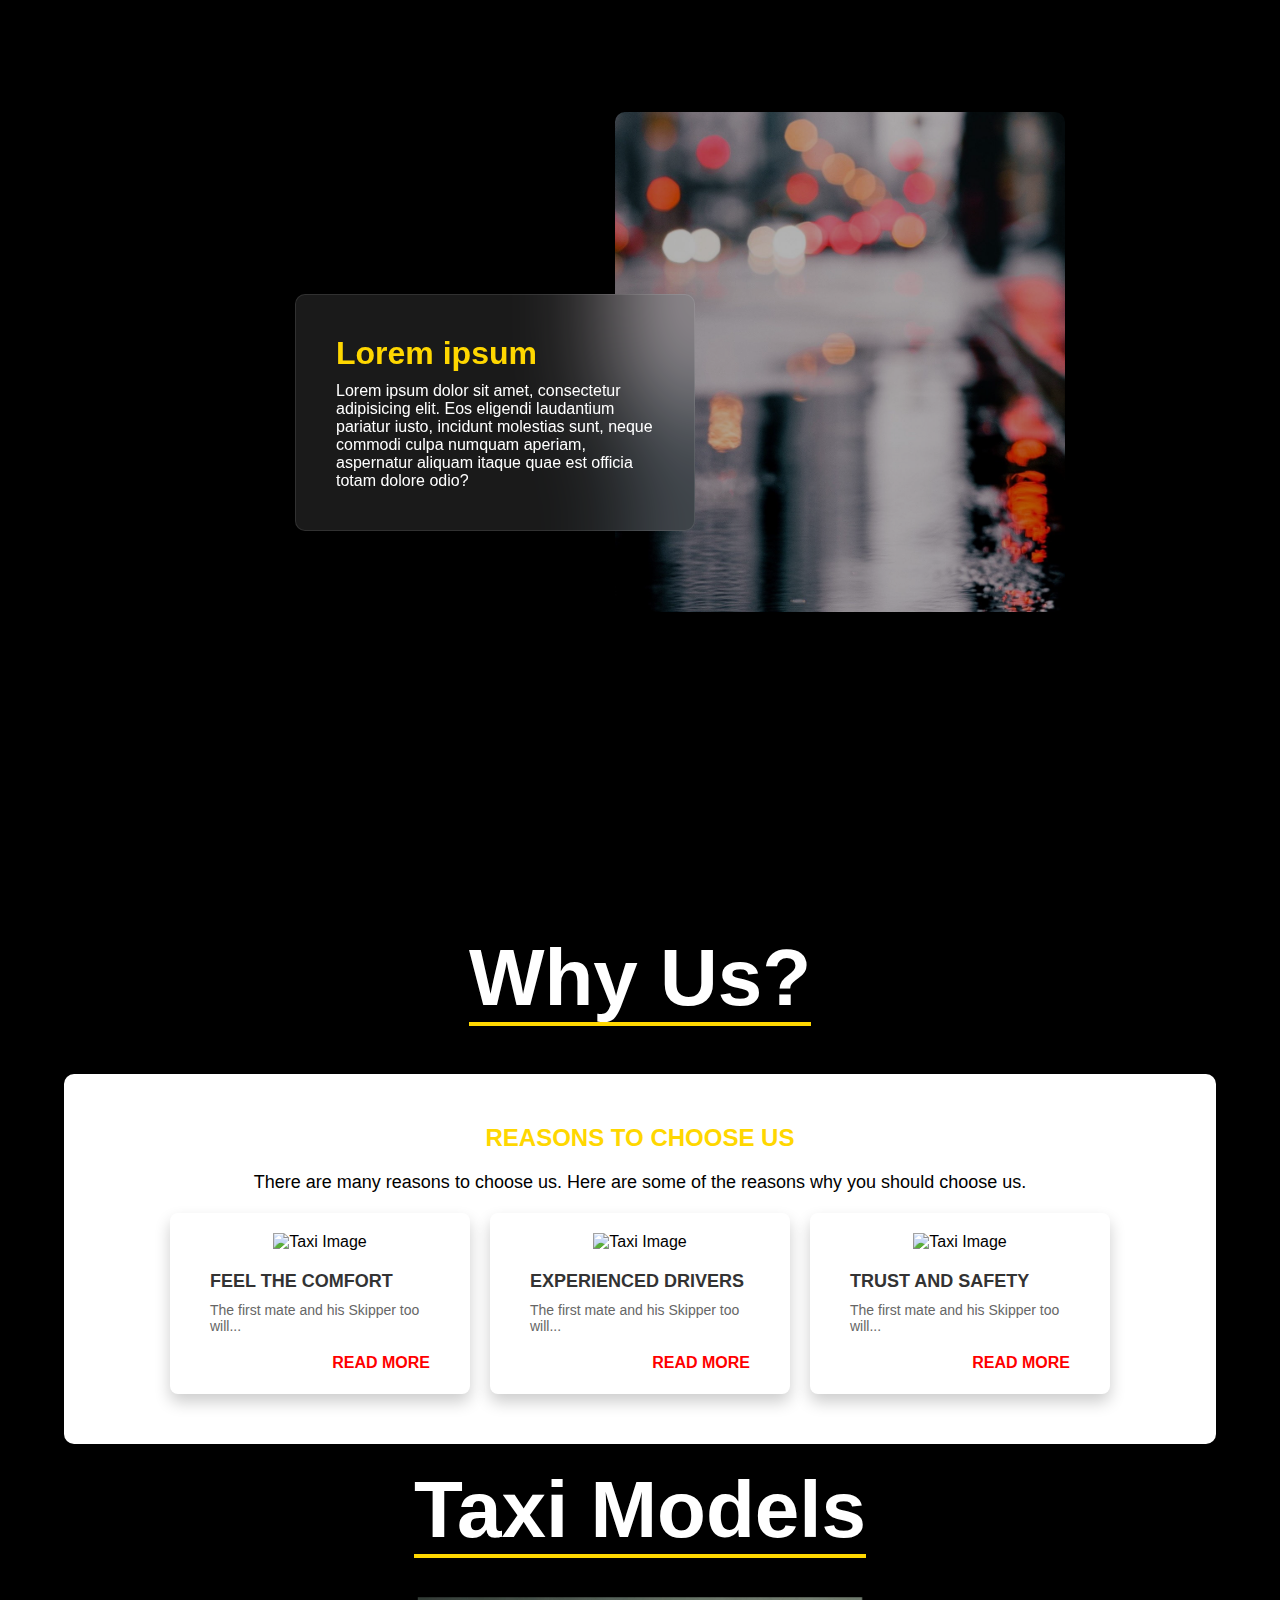
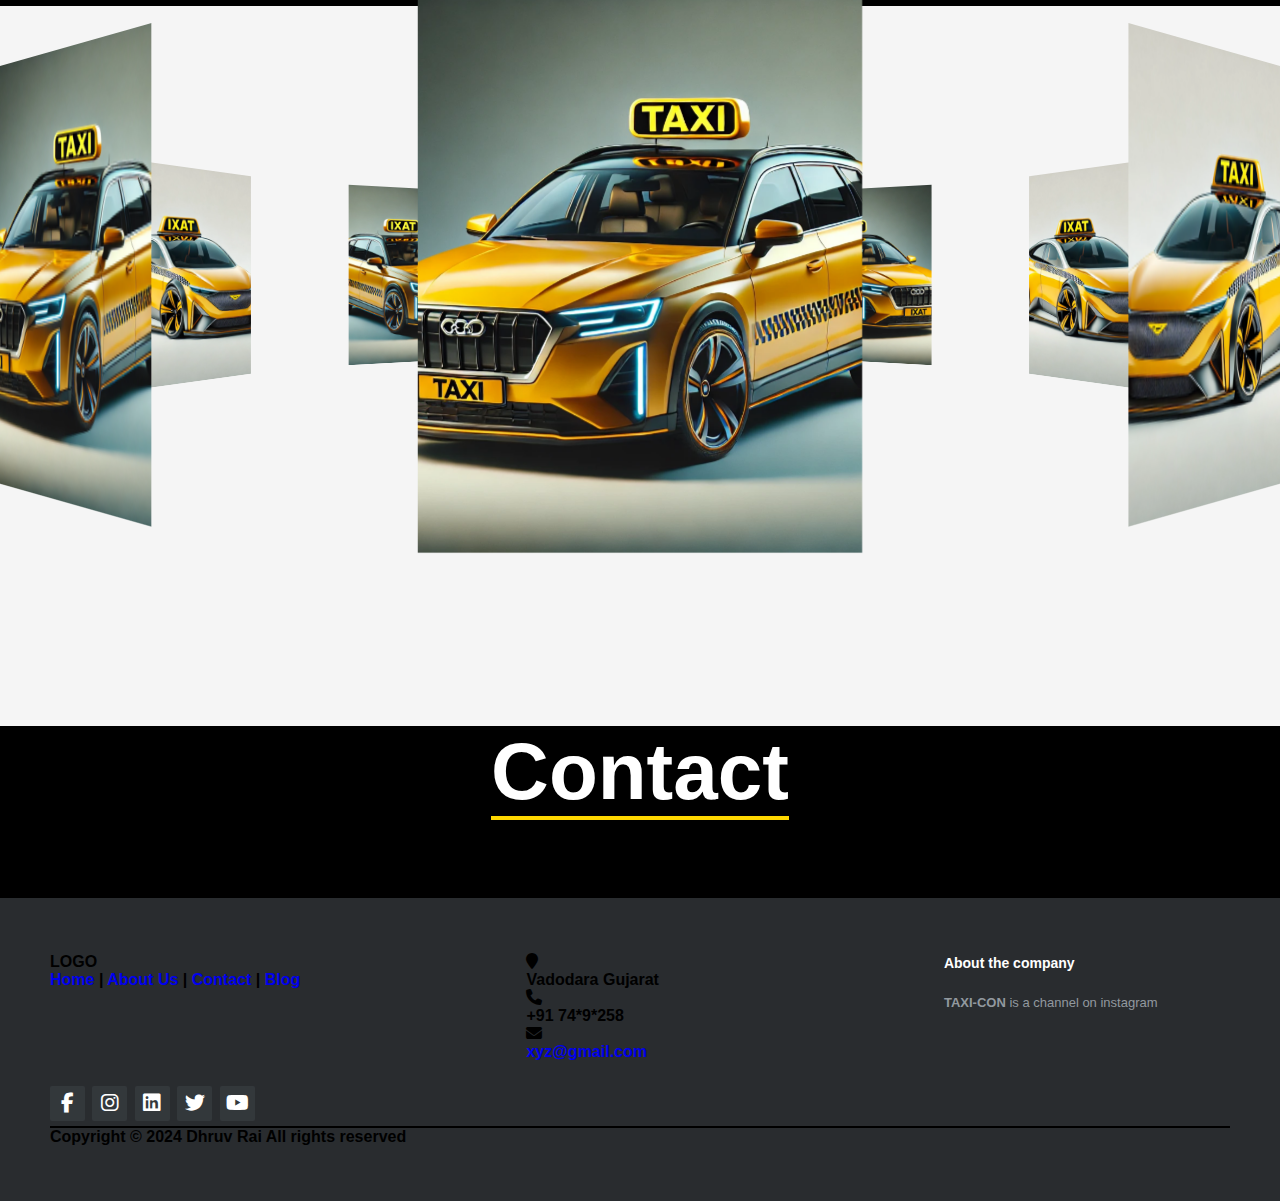
==== commit 81b74099: "added responsiveness to the website 60%" ====
--- a/index.html
+++ b/index.html
@@ -7,10 +7,10 @@
 
     <!-- font links -->
 
-    <link rel="stylesheet" href="https://cdnjs.cloudflare.com/ajax/libs/font-awesome/6.5.1/css/all.min.css ">
+    <link rel="stylesheet" href="https://cdnjs.cloudflare.com/ajax/libs/font-awesome/6.5.1/css/all.min.css">
     <link rel="stylesheet" href="style.css">
     <script src="https://unpkg.com/scrollreveal"></script>
-    <link rel="stylesheet" href="https://fonts.googleapis.com/css2?family=Material+Symbols+Outlined:opsz,wght,FILL,GRAD@20..48,100..700,0..1,-50..200" />
+    <link rel="stylesheet" href="https://fonts.googleapis.com/css2?family=Material+Symbols+Outlined:opsz,wght,FILL,GRAD@20..48,100..700,0..1,-50..200">
     <script src="index.js"></script>
 
     <title>Index</title>
@@ -26,21 +26,147 @@
                 <li><a href="#about">About Us</a></li>
                 <li><a href="#">Book A Ride</a></li>
                 <li><a href="#contact">Contact Us</a></li>
-                <li><a href="#">Login</a></li>
+                <li><a href="#" id="login-nav">Login</a></li>
             </ul>
+            <div class="hamburger">
+                <span></span>
+                <span></span>
+                <span></span>
+            </div>
         </nav>
     </header>
+
     <hr color="gold">
 
+    <!-- Background Overlay -->
+    <div class="overlay" style="display: none;">
+        <button class="close-btn">X</button>
+    </div>
+
     <!--home section-->
-
     <section class="home" id="home">
         <h2>Your <span style="color: gold;">Dream</span> Ride,</h2>
         <h3>Just a <span style="border-bottom: 4px solid gold;">Phone Call</span> Away</h3>
         
-        <p> <b>Ready.</b>  <span style="border-bottom: 4px solid gold;">Set.</span> <span style="color: gold;">Go!</span> </p>
-        <button type="button">Book Now</button>
-    </section>
+        <h6> <b>Ready.</b>  <span style="border-bottom: 4px solid gold;">Set.</span> <span style="color: gold;">Go!</span> </h6>
+        <button type="button">Book Now</button>  
+
+        <div class="form-wrapper" style="display: none;">
+            <div class="form-box login">
+                <h1>Login</h1>
+                <form action="#">
+                    <div class="input-box">
+                        <span class="icon"><i class='bx bx-envelope'></i></span>
+                        <input type="text" required>
+                        <label>Email</label>
+                    </div>
+                    <div class="input-box">
+                        <span class="icon"><i class='bx bx-lock-alt'></i></span>
+                        <input type="password" required>
+                        <label>Password</label>
+                    </div>
+                    <div class="remember-forgot">
+                        <label><input type="checkbox"> Remember me</label>
+                        <a href="#">Forgot Password?</a>
+                    </div>
+                    <button type="submit" class="btn">Login</button>
+                    <div class="Login-register">
+                        <p>Don't have an account? </p>
+                        <a href="#" class="register-link">Register</a>
+                    </div>
+                </form>
+            </div>
+            <div class="form-box register">
+                <h1>Register</h1>
+                <form action="#">
+                    <div class="input-box">
+                        <span class="icon"><i class='bx bx-user-circle'></i></span>
+                        <input type="text" required>
+                        <label>Username</label>
+                    </div>
+                    <div class="input-box">
+                        <span class="icon"><i class='bx bx-envelope'></i></span>
+                        <input type="text" required>
+                        <label>Email</label>
+                    </div>
+                    <div class="input-box">
+                        <span class="icon"><i class='bx bx-lock-alt'></i></span>
+                        <input type="password" required>
+                        <label>Password</label>
+                    </div>
+                    <div class="remember-forgot">
+                        <label><input type="checkbox"> The terms & conditions</label>
+                    </div>
+                    <button type="submit" class="btnR">Register</button>
+                    <div class="login-register">
+                        <p>Already have an account?</p> 
+                        <a href="#" class="login-link">Login</a>
+                    </div>
+                </form>
+            </div>
+        </div>
+    </section>
+
+    <script>
+        const hamburger = document.querySelector('.hamburger');
+        const menu = document.querySelector('.menu');
+        const menuLinks = document.querySelectorAll('.menu li a');
+        const formWrapper = document.querySelector('.form-wrapper');
+        const registerLink = document.querySelector('.register-link');
+        const loginLink = document.querySelector('.login-link');
+        const loginNav = document.getElementById('login-nav');
+        const overlay = document.querySelector('.overlay');
+        const closeBtn = document.querySelector('.close-btn');
+
+        function toggleNoScroll() {
+            if (formWrapper.style.display === 'block' || menu.classList.contains('active')) {
+                document.body.classList.add('no-scroll');
+            } else {
+                document.body.classList.remove('no-scroll');
+            }
+        }
+
+        hamburger.addEventListener('click', () => {
+            menu.classList.toggle('active');
+            hamburger.classList.toggle('active');
+            toggleNoScroll();
+        });
+
+        menuLinks.forEach(link => {
+            link.addEventListener('click', () => {
+                menu.classList.remove('active');
+                hamburger.classList.remove('active');
+                document.body.classList.remove('no-scroll'); // Re-enable scrolling
+            });
+        });
+
+        // Show the form wrapper and overlay when clicking on the "Login" link in the navbar
+        loginNav.addEventListener('click', (e) => {
+            e.preventDefault();
+            formWrapper.style.display = 'block';
+            overlay.style.display = 'block';
+            toggleNoScroll();
+        });
+
+        // Toggle forms between login and register
+        registerLink.addEventListener('click', (e) => {
+            e.preventDefault();
+            formWrapper.classList.add('active');
+        });
+
+        loginLink.addEventListener('click', (e) => {
+            e.preventDefault();
+            formWrapper.classList.remove('active');
+        });
+
+        // Close the form wrapper and overlay when clicking the "X" button
+        closeBtn.addEventListener('click', () => {
+            formWrapper.style.display = 'none';
+            overlay.style.display = 'none';
+            toggleNoScroll();
+        });
+    </script>
+       
 
     <!--sec01 section-->
 
@@ -49,7 +175,7 @@
         <div class="container">
             <div class="content">
                 <div class="image">
-                    <img src="peakpx (2).jpg">
+                    <img src="man&taxi.jpg">
                 </div>
                 <div class="text-box">
                     <h3>Lorem ipsum</h3>
@@ -68,7 +194,7 @@
             <!-- <h2 class="main-title"> About us</h2> -->
             <div class="contnt">
                 <div class="image">
-                    <img src="rain1.jpg">
+                    <img src="rain.jpg">
                 </div>
                 <div class="textbox">
                     <h3>Lorem ipsum</h3>
@@ -142,8 +268,6 @@
 
         <div class="footer-left">
             LOGO
-            <!--img src="logo2" class="logo2"> -->
-
 
             <p class="footer-links">
               <a href="#header">Home</a>
--- a/style.css
+++ b/style.css
@@ -1,6 +1,3 @@
-@import url('https://fonts.cdnfonts.com/css/ica-rubrik-black');
-@import url('https://fonts.cdnfonts.com/css/poppins');
-
 * {
   margin: 0;
   padding: 0;
@@ -18,7 +15,6 @@
 }
 
 header {
-
   display: flex;
   align-items: center;
   justify-content: flex-end;
@@ -27,7 +23,7 @@
   padding: 0 5%;
   color: #000011;
   font-size: 18px;
-  background: rgba(0, 0, 0, 0.3); /* Transparent black background */
+  background: rgba(0, 0, 0, 0.3); 
 }
 
 header .logo {
@@ -40,7 +36,7 @@
 
 header nav {
   display: flex;
-  align-items: center; 
+  align-items: center;
 }
 
 header nav .menu {
@@ -49,25 +45,27 @@
 }
 
 header nav .menu li:last-child a {
-  background-color: gold; /* Set background color to yellow */
-  color: black; /* Set initial text color to black */
-  padding: 10px 20px; /* Add padding to make it look like a button */
-  border-radius: 5px; /* Slightly rounded corners */
-  font-weight: bold; /* Make the font bold */
-  transition: background-color 0.3s ease, color 0.3s ease; /* Smooth transition */
+  background-color: gold;
+  color: black;
+  padding: 10px 20px;
+  border-radius: 5px;
+  font-weight: bold;
+  transition: background-color 0.3s ease, color 0.3s ease;
 }
 
 header nav .menu li:last-child a:hover,
 header nav .menu li:last-child a:focus {
-  background-color: black; /* Change background to black on hover */
-  color: gold; /* Change text color to yellow on hover */
+  background-color: rgba(255, 215, 0, 0.3);
+  backdrop-filter: blur(10px);
+  color: gold;
+  border: 1px solid gold;
 }
 
 header nav .menu li:last-child a::after {
   content: '';
   height: 3px;
   width: 100%;
-  background: whitesmoke; /* Change background to white on hover */
+  background: none;
   position: absolute;
   bottom: 0;
   left: 1px;
@@ -78,9 +76,8 @@
 header nav .menu li:last-child a:hover::after,
 header nav .menu li:last-child a:focus::after {
   opacity: 1;
-  transition: opacity 0.3s ease; /* Smooth transition */
-}
-
+  transition: opacity 0.3s ease;
+}
 
 header nav .menu li a {
   position: relative;
@@ -101,7 +98,7 @@
   content: '';
   height: 3px;
   width: 100%;
-  background: whitesmoke; /* Change background to white on hover */
+  background: whitesmoke;
   position: absolute;
   bottom: -8px;
   left: 1px;
@@ -112,10 +109,89 @@
 header nav .menu li a:hover::after,
 header nav .menu li a:focus::after {
   opacity: 1;
-  transition: opacity 0.3s ease; /* Smooth transition */
+  transition: opacity 0.3s ease;
+}
+
+.hamburger {
+  display: none;
+  flex-direction: column;
+  cursor: pointer;
+  width: 30px;
+  height: 25px;
+  justify-content: space-between;
+}
+
+.hamburger span {
+  height: 4px;
+  background: gold;
+  border-radius: 2px;
+  transition: all 0.3s ease;
+}
+
+.hamburger.active span:nth-child(1) {
+  transform: rotate(45deg) translate(10px, 5px);
+}
+
+.hamburger.active span:nth-child(2) {
+  opacity: 0;
+}
+
+.hamburger.active span:nth-child(3) {
+  transform: rotate(-45deg) translate(10px, -5px);
+}
+
+@media (max-width: 772px) {
+  .hamburger {
+      display: flex;
+  }
+
+  .menu {
+      width: 0;
+      overflow: hidden;
+      flex-direction: column;
+      height: calc(100vh - 80px);
+      background: rgba(0, 0, 0, 0.8);
+      position: fixed;
+      top: 80px;
+      right: 0;
+      transition: width 0.5s ease;
+      z-index: 999;
+  }
+
+  .menu.active {
+      width: 50%; /* Adjusted width to right half */
+  }
+
+  .menu li {
+      text-align: center;
+      margin: 15px 0;
+  }
+
+  .menu li a {
+      font-size: 1.5rem;
+  }
+  
+  .menu.active::before {
+      content: "";
+      position: fixed;
+      top: 80px;
+      left: 0;
+      width: 50%; /* Matches the width of the left half */
+      height: calc(100vh - 80px);
+      background: rgba(0, 0, 0, 0.3);
+      backdrop-filter: blur(10px);
+      z-index: -1;
+  }
+
+  .menu.active ~ .home {
+      margin-top: 80px;
+  }
 }
 
 .home {
+  display: flex;
+  justify-content: center;
+  align-items: center;
   text-align: center;
   position: relative;
   min-height: 650px;
@@ -173,8 +249,8 @@
 .home h2 {
   font-size: 4rem;
   font-weight: 1000;
-  top: 150px;
-  left: 20%;
+  top: -130px;
+  left: -12%;
   transform: translate(-50%, -50%); /* Center the element */
   color: white;
   position: relative;
@@ -192,7 +268,7 @@
   font-family: initial;
 }
 
-.home p {
+.home h6 {
   font-size: 3rem;
   font-weight: 1000;
   top: 300px;
@@ -205,9 +281,9 @@
 
 .home button {
   position: absolute;
-  top: 400px;
-  left: 80%;
-  padding: 10px 30px;
+  top: 500px;
+  left: 45%;
+  padding: 15px 35px;
   font-size: 1.2rem;
   background-color: gold;
   color: black;
@@ -223,6 +299,453 @@
   color: gold;
   border: 1px solid gold;
 }
+
+/* Responsive styling for h2 */
+@media (max-width: 1425px) {
+  .home h2 {
+      font-size: 3.5rem;
+      top: -159px; /* Adjust top position */
+      left: -7%; /* Adjust left position */
+      transform: translate(-50%, -50%);
+  }
+}
+
+@media (max-width: 1085px) {
+  .home h2 {
+      font-size: 3rem;
+      top: -178px; /* Adjust top position */
+      left: -3%; /* Adjust left position */
+      transform: translate(-50%, -50%);
+  }
+}
+
+@media (max-width: 855px) {
+  .home h2 {
+      font-size: 2.5rem;
+      top: -125px; /* Adjust top position */
+      left: 5%; /* Adjust left position */
+      transform: translate(-50%, -50%);
+  }
+}
+
+@media (max-width: 600px) {
+  .home h2 {
+      font-size: 2rem;
+      top: -140px; /* Adjust top position */
+      left: 3%; /* Adjust left position */
+      transform: translate(-50%, -50%);
+  }
+}
+
+/* Responsive styling for h3 */
+@media (max-width: 1425px) {
+  .home h3 {
+      font-size: 3rem;
+      top: 180px; /* Adjust top position */
+      left: 30%; /* Adjust left position */
+      transform: translate(-50%, -50%);
+  }
+}
+
+@media (max-width: 1085px) {
+  .home h3 {
+      font-size: 2.5rem;
+      top: 164px; /* Adjust top position */
+      left: 33%; /* Adjust left position */
+      transform: translate(-50%, -50%);
+  }
+}
+
+@media (max-width: 855px) {
+  .home h3 {
+      font-size: 2rem;
+      top: 220px; /* Adjust top position */
+      left: 40%; /* Adjust left position */
+      transform: translate(-50%, -50%);
+  }
+}
+
+@media (max-width: 600px) {
+  .home h3 {
+      font-size: 2rem;
+      top: 210px; /* Adjust top position */
+      left: 40%; /* Adjust left position */
+      transform: translate(-50%, -50%);
+  }
+}
+
+/* Responsive styling for h6 */
+@media (max-width: 1425px) {
+  .home h6 {
+      font-size: 2.5rem;
+      top: 270px; /* Adjust top position */
+      left: 28%; /* Adjust left position */
+      transform: translate(-50%, -50%);
+  }
+}
+
+@media (max-width: 1085px) {
+  .home h6 {
+      font-size: 2rem;
+      top: 240px; /* Adjust top position */
+      left: 30%; /* Adjust left position */
+      transform: translate(-50%, -50%);
+  }
+}
+
+@media (max-width: 855px) {
+  .home h6 {
+      font-size: 1.5rem;
+      top: 278px; /* Adjust top position */
+      left: 37%; /* Adjust left position */
+      transform: translate(-50%, -50%);
+  }
+}
+
+@media (max-width: 600px) {
+  .home h6 {
+      font-size: 2rem;
+      top: 280px; /* Adjust top position */
+      left: 38%; /* Adjust left position */
+      transform: translate(-50%, -50%);
+  }
+}
+
+/* Responsive styling for button */
+@media (max-width: 1425px) {
+  .home button {
+      padding: 12px 30px; /* Adjust padding */
+      font-size: 1.1rem; /* Adjust font size */
+      top: 480px; /* Adjust top position */
+      left: 48%; /* Adjust left position */
+  }
+}
+
+@media (max-width: 1085px) {
+  .home button {
+      padding: 10px 25px; /* Adjust padding */
+      font-size: 1rem; /* Adjust font size */
+      top: 450px; /* Adjust top position */
+      left: 43%; /* Adjust left position */
+  }
+}
+
+@media (max-width: 855px) {
+  .home button {
+      padding: 8px 20px; /* Adjust padding */
+      font-size: 0.9rem; /* Adjust font size */
+      top: 460px; /* Adjust top position */
+      left: 43%; /* Adjust left position */
+  }
+}
+
+@media (max-width: 600px) {
+  .home button {
+      font-size: 0.9rem;
+      top: 500px; /* Adjust top position */
+      left: 45%; /* Adjust left position */
+      transform: translate(-50%, -50%);
+  }
+}
+
+
+.home .form-wrapper {
+  width: 400px;
+  height: 450px;
+  left: -19%;
+  position: relative;
+  border: 2px solid rgba(255, 255, 255, 0.2);
+  border-radius: 15px;
+  justify-content: center;
+  align-items: center;
+  backdrop-filter: blur(15px);
+  box-shadow: 0 0 30px rgba(0, 0, 0, 0.5);
+  overflow: hidden;
+    z-index: 2; /* Ensure it appears above the overlay */
+
+}
+
+.home .form-box {
+  width: 100%;
+  padding: 40px;
+  position: absolute;
+  transition: transform 0.5s ease;
+}
+
+.home .form-box.login {
+  transform: translateX(0);
+}
+
+.home .form-wrapper.active .form-box.login {
+  transform: translateX(-100%);
+}
+
+.home .form-box.register {
+  transform: translateX(100%);
+}
+
+.home .form-wrapper.active .form-box.register {
+  transform: translateX(0);
+}
+
+.home h1 {
+  color: whitesmoke;
+  font-size: 2em;
+  text-align: center;
+  margin-bottom: 20px;
+}
+
+.home .input-box {
+  width: 100%;
+  position: relative;
+  border-bottom: 2px solid whitesmoke;
+  margin: 30px 0;
+}
+
+.home .input-box input {
+  width: 100%;
+  height: 40px;
+  background: transparent;
+  border: none;
+  outline: none;
+  font-size: 1em;
+  font-weight: 600;
+  color: gold;
+  padding: 0 35px 0 5px;
+}
+
+.home .input-box label {
+  position: absolute;
+  top: 50%;
+  left: 5px;
+  font-size: 1em;
+  font-weight: 500;
+  color: whitesmoke;
+  transform: translateY(-50%);
+  pointer-events: none;
+  transition: 0.3s;
+}
+
+.home .input-box input:focus ~ label,
+.home .input-box input:valid ~ label {
+  top: -10px;
+  font-size: 0.8em;
+}
+
+.home .icon {
+  position: absolute;
+  right: 8px;
+  top: 50%;
+  transform: translateY(-50%);
+  color: whitesmoke;
+  font-size: 1.2em;
+}
+
+.home .remember-forgot {
+  display: flex;
+  justify-content: space-between;
+  align-items: center;
+  font-size: 0.9em;
+  color: whitesmoke;
+  margin: -10px 0 20px;
+}
+
+.home .remember-forgot input {
+  accent-color: gold;
+  margin-right: 10px;
+}
+
+.home .remember-forgot a {
+  color: gold;
+  transition: 0.3s;
+}
+
+.home .remember-forgot a:hover {
+  color: darkgoldenrod;
+  text-decoration: underline;
+}
+
+.home .btn {
+  width: 80%;
+  height: 40px;
+  top: 85%;
+  left: 10%;
+  background: gold;
+  border: none;
+  border-radius: 20px;
+  font-size: 1.1em;
+  font-weight: 500;
+  color: black;
+  cursor: pointer;
+  transition: 0.3s;
+}
+
+.home .btnR {
+  width: 80%;
+  height: 40px;
+  top: 87%;
+  left: 10%;
+  background: gold;
+  border: none;
+  border-radius: 20px;
+  font-size: 1.1em;
+  font-weight: 500;
+  color: black;
+  cursor: pointer;
+  transition: 0.3s;
+}
+
+.home .btn:hover {
+  background: rgba(255, 215, 0, 0.3);
+  backdrop-filter: blur(10px);
+  color: gold;
+  border: 1px solid gold;
+}
+
+.home .btnR:hover {
+  background: rgba(255, 215, 0, 0.3);
+  backdrop-filter: blur(10px);
+  color: gold;
+  border: 1px solid gold;
+}
+
+/* Login Page to Register Page */
+.home .Login-register {
+  text-align: center;
+  margin-top: 20px;
+  font-size: 0.9em;
+  color: whitesmoke;
+}
+
+.home .Login-register p {
+  position: absolute;
+  top: 101%;
+  left: 47%;
+  transform: translateX(-70%);
+}
+
+.home .Login-register a {
+  color: gold;
+  font-weight: 500;
+  transition: 0.3s;
+  position: absolute;
+  top: 101%;
+  left: 68%;
+  transform: translateX(-50%);
+}
+
+.home .Login-register a:hover {
+  color: darkgoldenrod;
+  text-decoration: underline;
+}
+
+/* Register Page to Login Page */
+
+.home .login-register {
+  text-align: center;
+  margin-top: 20px;
+  font-size: 0.9em;
+  color: whitesmoke;
+}
+
+.home .login-register p {
+  position: absolute;
+  top: 100%;
+  left: 50%;
+  transform: translateX(-70%);
+}
+
+.home .login-register a {
+  color: gold;
+  font-weight: 500;
+  transition: 0.3s;
+  position: absolute;
+  top: 100%;
+  left: 69%;
+  transform: translateX(-50%);
+}
+
+.home .login-register a:hover {
+  color: darkgoldenrod;
+  text-decoration: underline;
+}
+
+/* Media Queries */
+@media (max-width: 655px) {
+  .home .Login-register p {
+
+    left: 48%;
+  }
+}
+
+@media (max-width: 655px) {
+  .home .Login-register a {
+
+    left: 71%;
+  }
+}
+
+@media (max-width: 655px) {
+  .home .login-register p {
+
+    left: 48%;
+  }
+}
+
+@media (max-width: 655px) {
+  .home .login-register a {
+
+    left: 71%;
+  }
+}
+
+@media (max-width: 601px) {
+  .home .btn {
+    top: 91%;
+    left: 50%;
+  }
+}
+
+@media (max-width: 601px) {
+  .home .btnR {
+    top: 92%;
+    left: 50%;
+  }
+}
+
+.overlay {
+  position: fixed;
+  top: 0;
+  left: 0;
+  width: 100%;
+  height: 100%;
+  background: rgba(0, 0, 0, 0.8); /* Blackened glass effect */
+  backdrop-filter: blur(10px);
+  z-index: 1; /* Ensure it covers other content */
+}
+
+/* CSS for the "X" close button */
+.close-btn {
+  position: fixed; /* Position fixed relative to the viewport */
+  top: 1%; /* Adjust the top position as needed */
+  right: 20px; /* Adjust the right position as needed */
+  background-color: transparent;
+  border: none;
+  color: gold;
+  font-size: 32px; /* Increase or decrease the size as needed */
+  cursor: pointer;
+  z-index: 3; /* Ensure it appears above other elements */
+}
+
+.close-btn:hover {
+  color: darkgoldenrod;
+}
+
+/* Prevent body scrolling when .no-scroll is applied */
+.no-scroll {
+  overflow: hidden;
+}
+
 
 /*About Section s1*/
 
@@ -298,6 +821,46 @@
   color: gold;
 }
 
+@media (max-width: 1047px) {
+ .main-title {
+   font-size: 4em;
+  }
+}
+
+@media (max-width: 1047px) {
+  .content .image {
+    width: 750px;
+    left: 7%;
+  }
+}
+@media (max-width: 1047px) {
+  .content .text-box {
+    position: relative;
+    left: 3%;
+    top: 69px;
+  }
+}
+
+@media (max-width: 1047px) {
+  .main-title {
+    font-size: 3em;
+   }
+ }
+
+@media (max-width: 875px) {
+  .content .image {
+    width: 800px;
+    left: 21%;
+  }
+}
+@media (max-width: 875px) {
+  .content .text-box {
+    position: relative;
+    left: -7%;
+    top: 204px;
+  }
+}
+
 /*About Section s2*/
 
 .sec-02 {
@@ -364,6 +927,37 @@
   color: gold;
 }
 
+@media (max-width: 1000px) {
+  .contnt .image {
+    left: -1%;
+    width: 400px;
+    height: 465px;
+   }
+ }
+
+ @media (max-width: 1000px) {
+  .contnt .textbox {
+    position: relative;
+    left: 5%;
+    top: 120px;
+   }
+ }
+
+ @media (max-width: 875px) {
+  .contnt .image {
+    left: -12%;
+    width: 400px;
+    height: 392px;
+  }
+}
+@media (max-width: 875px) {
+  .contnt .text-box {
+    position: relative;
+    left: 5%;
+    top: 120px;
+  }
+}
+
 /*.about-section Section*/
 
 .about-section {
@@ -488,119 +1082,146 @@
   text-decoration: underline;
 }
 
-
+@media (max-width: 1088px) {
+  .about-section .card1{
+    position: relative;
+    left: -7%;
+    top: -6px;
+  }
+}
+
+@media (max-width: 1088px) {
+  .about-section .card2{
+    position: relative;
+    left: 7%;
+    top: -6px;
+  }
+}
+
+@media (max-width: 820px) {
+  .about-section .card1{
+    position: relative;
+    left: -1%;
+    top: -6px;
+  }
+}
+
+@media (max-width: 820px) {
+  .about-section .card2{
+    position: relative;
+    left: 1%;
+    top: -6px;
+  }
+}
+
+@media (max-width: 733px) {
+  .about-section .card1{
+    position: relative;
+    left: 0%;
+    top: -6px;
+  }
+}
+
+@media (max-width: 733px) {
+  .about-section .card2{
+    position: relative;
+    left: 0%;
+    top: -6px;
+  }
+}
 
 
 /* Taxi Model Section */
 
 .taxi-model {
-    width: 100%;
-    height: 80vh;
-    background-color: whitesmoke;
-    text-align: center;
-    position: relative; 
+  width: 100%;
+  height: 80vh;
+  background-color: whitesmoke;
+  text-align: center;
+  position: relative; 
 }
 
 .taxi-model h2 {
-    font-size: 2rem;
-    color: gold;
-    margin-bottom: 20px;
-    position: absolute;
-    left: 39%;
+  font-size: 2rem;
+  color: gold;
+  margin-bottom: 20px;
+  position: absolute;
+  left: 39%;
 }
 
 .taxi-model .slider {
-    position: absolute;
-    width: 200px;
-    height: 250px;
-    top: 20%;
-    left: calc(50% - 100px);
-    transform-style: preserve-3d;
-    transform: perspective(1000px);
-    animation: autoRunTaxi 20s linear infinite;
-    z-index: 15;
+  position: absolute;
+  width: 200px;
+  height: 250px;
+  top: 20%;
+  left: calc(50% - 100px);
+  transform-style: preserve-3d;
+  transform: perspective(1000px);
+  animation: autoRunTaxi 20s linear infinite;
+  z-index: 15;
 }
 
 @keyframes autoRunTaxi {
-    from {
-        transform: perspective(3000px) rotateX(-10deg) rotateY(0deg);
-    }
-    to {
-        transform: perspective(2000px) rotateX(-10deg) rotateY(360deg);
-    }
+  from {
+      transform: perspective(3000px) rotateX(-10deg) rotateY(0deg);
+  }
+  to {
+      transform: perspective(3000px) rotateX(-10deg) rotateY(360deg);
+  }
 }
 
 .taxi-model .slider .item {
-    position: absolute;
-    inset: 0 0 0 0;
-    transform: 
-        rotateY(calc((var(--position) - 1) * (360 / var(--quantity)) * 1deg))
-        translateZ(550px);
+  position: absolute;
+  inset: 0 0 0 0;
+  transform: 
+      rotateY(calc((var(--position) - 1) * (360 / var(--quantity)) * 1deg))
+      translateZ(550px);
 }
 
 .taxi-model .slider .item img {
-    width: 100%;
-    height: 100%;
-    object-fit: cover;
-}
-
-@media screen and (max-width: 1023px) {
-    .taxi-model .slider {
-        width: 160px;
-        height: 200px;
-        left: calc(50% - 80px);
-    }
-    .taxi-model .slider .item {
-        transform: 
-            rotateY(calc((var(--position) - 1) * (360 / var(--quantity)) * 1deg))
-            translateZ(300px);
-    }
-
-}
-
-@media screen and (max-width: 767px) {
-    .taxi-model .slider {
-        width: 100px;
-        height: 150px;
-        left: calc(50% - 50px);
-    }
-    .taxi-model .slider .item {
-        transform: 
-            rotateY(calc((var(--position) - 1) * (360 / var(--quantity)) * 1deg))
-            translateZ(180px);
-    }
-}
+  width: 100%;
+  height: 100%;
+  object-fit: cover;
+}
+
+@media screen and (max-width: 1069px) {
+  .taxi-model .slider {
+      width: 190px;
+      height: 200px;
+      left: calc(50% - 95px);
+      animation: autoRunTaxiSmall 20s linear infinite;
+  }
+  .taxi-model .slider .item {
+      transform: 
+          rotateY(calc((var(--position) - 1) * (360 / var(--quantity)) * 1deg))
+          translateZ(300px);
+  }
+}
+
+@keyframes autoRunTaxiSmall {
+  from {
+      transform: perspective(3000px) rotateX(-10deg) rotateY(0deg) translateX(0);
+  }
+  to {
+      transform: perspective(3000px) rotateX(-10deg) rotateY(360deg) translateX(0);
+  }
+}
+
 
 /* Footer Section */
 
-footer {
-  position: fixed;
+
+/* Add your existing CSS code here */
+
+.footer-distributed {
+  background: #292c2f;
+  box-shadow: 0 1px 1px 0 rgba(0, 0, 0, 0.12);
+  box-sizing: border-box;
   width: 100%;
-  bottom: 0;
-  left: 0;
-  z-index: 1000;
-  background: whitesmoke; /* Semi-transparent white for glass effect */
-  backdrop-filter: blur(15px); /* Stronger frosted glass effect */
-  border-top: 1px solid rgba(255, 255, 255, 0.4); /* Subtle border for separation */
-  box-shadow: 0 -4px 10px rgba(0, 0, 0, 0.3); /* More pronounced shadow for depth */
-  padding: 20px 20px;
-  box-sizing: border-box;
-  transition: background 0.3s ease-in-out; /* Smooth transition for background changes */
-}
-
-@media (max-height: 800px) {
-  footer {
-    position: static;
-    padding: 20px 20%;
-  }
-}
-
-.footer-distributed {
   text-align: left;
-  font: bold 16px 'Poppins', sans-serif;
-  color: black;
-  border-radius: 12px; /* Rounded corners for a modern look */
-  padding: 10px; /* Padding inside footer */
+  font: bold 16px sans-serif;
+  padding: 55px 50px;
+  margin-top: 80px;
 }
 
 .footer-distributed .footer-left,
@@ -611,98 +1232,35 @@
 }
 
 /* Footer left */
+
 .footer-distributed .footer-left {
-  width: 30%;
-  padding-top : 80px;
-}
-
-.logo2 {
-  width: 150px;
-  cursor: pointer;
-}
-
-/* Footer links */
-.footer-distributed .footer-links {
-  color: black;
-  margin: 20px 0;
-}
-
-.footer-distributed .footer-links a {
-  display: inline-block;
-  line-height: 1.8;
-  text-decoration: none;
-  color: black;
-  transition: color 0.3s, transform 0.3s;
-}
-
-.footer-distributed .footer-links a:hover {
-  color: gold;
-  transform: translateY(-3px); /* Subtle hover effect */
-}
-
-/* Footer Center */
+  width: 40%;
+}
+
+/* Footer center */
+
 .footer-distributed .footer-center {
-  width: 30%;
-  padding-top: 40px;
-  padding-left: 150px;
-}
-
-.footer-distributed .footer-center i {
-  background-color: #0d0d0d;
-  color: #fbfbfb;
-  font-size: 24px;
-  width: 40px;
-  height: 40px;
-  border-radius: 50%;
-  text-align: center;
-  line-height: 40px;
-  margin: 10px 15px;
-  vertical-align: middle;
-  transition: background-color 0.3s;
-}
-
-.footer-distributed .footer-center i:hover {
-  background-color: gold; /* Highlight icons on hover */
-}
-
-.footer-distributed .footer-center p {
-  display: inline-block;
-  color: black;
-  vertical-align: middle;
-  margin: 0;
-}
-
-.footer-distributed .footer-center p span {
-  display: block;
-  font-weight: normal;
-  font-size: 14px;
-  line-height: 2;
-}
-
-.footer-distributed .footer-center p a {
-  color: gold;
-  text-decoration: none;
-}
-
-/* Footer Right */
+  width: 35%;
+}
+
+/* Footer right */
+
 .footer-distributed .footer-right {
-  width: 30%;
-  padding-top: 80px;
-  padding-left: 150px;
+  width: 20%;
 }
 
 .footer-distributed .footer-company-about {
   line-height: 20px;
-  color: gold;
-  font-size: 15px;
+  color: #92999f;
+  font-size: 13px;
   font-weight: normal;
   margin: 0;
 }
 
 .footer-distributed .footer-company-about span {
   display: block;
-  color: black;
-  font-size: 18px;
+  color: #ffffff;
+  font-size: 14px;
   font-weight: bold;
   margin-bottom: 20px;
 }
@@ -716,35 +1274,50 @@
   width: 35px;
   height: 35px;
   cursor: pointer;
-  background-color: #080a0b;
+  background-color: #33383b;
   border-radius: 2px;
+
   font-size: 20px;
   color: #ffffff;
   text-align: center;
   line-height: 35px;
+
   margin-right: 3px;
-  margin-bottom: 9px;
-  transition: background-color 0.3s, transform 0.3s;
-}
-
-.footer-distributed .footer-icons a:hover {
-  background-color: gold;
-  transform: translateY(-2px); /* Subtle hover effect */
-}
-
-/* Responsive Design */
-@media (max-width: 768px) {
+  margin-bottom: 5px;
+}
+
+@media (max-width: 880px) {
+  .footer-distributed {
+    font: bold 14px sans-serif;
+  }
+
   .footer-distributed .footer-left,
   .footer-distributed .footer-center,
   .footer-distributed .footer-right {
     display: block;
     width: 100%;
     text-align: center;
-    margin-bottom: 20px;
+    margin: 10px 0;
   }
 
   .footer-distributed .footer-center i {
     margin-left: 0;
+  }
+}
+
+@media (max-width: 600px) {
+  .footer-distributed .footer-left,
+  .footer-distributed .footer-center,
+  .footer-distributed .footer-right {
+    display: block;
+    width: 100%;
+    text-align: center;
+    padding-top: 20px;
+    padding-left: 0;
+  }
+  
+  .footer-distributed {
+    padding: 10px;
   }
 }
 .gotopbtn {
--- a/style.css
+++ b/style.css
@@ -1,6 +1,3 @@
-@import url('https://fonts.cdnfonts.com/css/ica-rubrik-black');
-@import url('https://fonts.cdnfonts.com/css/poppins');
-
 * {
   margin: 0;
   padding: 0;
@@ -18,7 +15,6 @@
 }
 
 header {
-
   display: flex;
   align-items: center;
   justify-content: flex-end;
@@ -27,7 +23,7 @@
   padding: 0 5%;
   color: #000011;
   font-size: 18px;
-  background: rgba(0, 0, 0, 0.3); /* Transparent black background */
+  background: rgba(0, 0, 0, 0.3); 
 }
 
 header .logo {
@@ -40,7 +36,7 @@
 
 header nav {
   display: flex;
-  align-items: center; 
+  align-items: center;
 }
 
 header nav .menu {
@@ -49,25 +45,27 @@
 }
 
 header nav .menu li:last-child a {
-  background-color: gold; /* Set background color to yellow */
-  color: black; /* Set initial text color to black */
-  padding: 10px 20px; /* Add padding to make it look like a button */
-  border-radius: 5px; /* Slightly rounded corners */
-  font-weight: bold; /* Make the font bold */
-  transition: background-color 0.3s ease, color 0.3s ease; /* Smooth transition */
+  background-color: gold;
+  color: black;
+  padding: 10px 20px;
+  border-radius: 5px;
+  font-weight: bold;
+  transition: background-color 0.3s ease, color 0.3s ease;
 }
 
 header nav .menu li:last-child a:hover,
 header nav .menu li:last-child a:focus {
-  background-color: black; /* Change background to black on hover */
-  color: gold; /* Change text color to yellow on hover */
+  background-color: rgba(255, 215, 0, 0.3);
+  backdrop-filter: blur(10px);
+  color: gold;
+  border: 1px solid gold;
 }
 
 header nav .menu li:last-child a::after {
   content: '';
   height: 3px;
   width: 100%;
-  background: whitesmoke; /* Change background to white on hover */
+  background: none;
   position: absolute;
   bottom: 0;
   left: 1px;
@@ -78,9 +76,8 @@
 header nav .menu li:last-child a:hover::after,
 header nav .menu li:last-child a:focus::after {
   opacity: 1;
-  transition: opacity 0.3s ease; /* Smooth transition */
-}
-
+  transition: opacity 0.3s ease;
+}
 
 header nav .menu li a {
   position: relative;
@@ -101,7 +98,7 @@
   content: '';
   height: 3px;
   width: 100%;
-  background: whitesmoke; /* Change background to white on hover */
+  background: whitesmoke;
   position: absolute;
   bottom: -8px;
   left: 1px;
@@ -112,10 +109,89 @@
 header nav .menu li a:hover::after,
 header nav .menu li a:focus::after {
   opacity: 1;
-  transition: opacity 0.3s ease; /* Smooth transition */
+  transition: opacity 0.3s ease;
+}
+
+.hamburger {
+  display: none;
+  flex-direction: column;
+  cursor: pointer;
+  width: 30px;
+  height: 25px;
+  justify-content: space-between;
+}
+
+.hamburger span {
+  height: 4px;
+  background: gold;
+  border-radius: 2px;
+  transition: all 0.3s ease;
+}
+
+.hamburger.active span:nth-child(1) {
+  transform: rotate(45deg) translate(10px, 5px);
+}
+
+.hamburger.active span:nth-child(2) {
+  opacity: 0;
+}
+
+.hamburger.active span:nth-child(3) {
+  transform: rotate(-45deg) translate(10px, -5px);
+}
+
+@media (max-width: 772px) {
+  .hamburger {
+      display: flex;
+  }
+
+  .menu {
+      width: 0;
+      overflow: hidden;
+      flex-direction: column;
+      height: calc(100vh - 80px);
+      background: rgba(0, 0, 0, 0.8);
+      position: fixed;
+      top: 80px;
+      right: 0;
+      transition: width 0.5s ease;
+      z-index: 999;
+  }
+
+  .menu.active {
+      width: 50%; /* Adjusted width to right half */
+  }
+
+  .menu li {
+      text-align: center;
+      margin: 15px 0;
+  }
+
+  .menu li a {
+      font-size: 1.5rem;
+  }
+  
+  .menu.active::before {
+      content: "";
+      position: fixed;
+      top: 80px;
+      left: 0;
+      width: 50%; /* Matches the width of the left half */
+      height: calc(100vh - 80px);
+      background: rgba(0, 0, 0, 0.3);
+      backdrop-filter: blur(10px);
+      z-index: -1;
+  }
+
+  .menu.active ~ .home {
+      margin-top: 80px;
+  }
 }
 
 .home {
+  display: flex;
+  justify-content: center;
+  align-items: center;
   text-align: center;
   position: relative;
   min-height: 650px;
@@ -173,8 +249,8 @@
 .home h2 {
   font-size: 4rem;
   font-weight: 1000;
-  top: 150px;
-  left: 20%;
+  top: -130px;
+  left: -12%;
   transform: translate(-50%, -50%); /* Center the element */
   color: white;
   position: relative;
@@ -192,7 +268,7 @@
   font-family: initial;
 }
 
-.home p {
+.home h6 {
   font-size: 3rem;
   font-weight: 1000;
   top: 300px;
@@ -205,9 +281,9 @@
 
 .home button {
   position: absolute;
-  top: 400px;
-  left: 80%;
-  padding: 10px 30px;
+  top: 500px;
+  left: 45%;
+  padding: 15px 35px;
   font-size: 1.2rem;
   background-color: gold;
   color: black;
@@ -223,6 +299,453 @@
   color: gold;
   border: 1px solid gold;
 }
+
+/* Responsive styling for h2 */
+@media (max-width: 1425px) {
+  .home h2 {
+      font-size: 3.5rem;
+      top: -159px; /* Adjust top position */
+      left: -7%; /* Adjust left position */
+      transform: translate(-50%, -50%);
+  }
+}
+
+@media (max-width: 1085px) {
+  .home h2 {
+      font-size: 3rem;
+      top: -178px; /* Adjust top position */
+      left: -3%; /* Adjust left position */
+      transform: translate(-50%, -50%);
+  }
+}
+
+@media (max-width: 855px) {
+  .home h2 {
+      font-size: 2.5rem;
+      top: -125px; /* Adjust top position */
+      left: 5%; /* Adjust left position */
+      transform: translate(-50%, -50%);
+  }
+}
+
+@media (max-width: 600px) {
+  .home h2 {
+      font-size: 2rem;
+      top: -140px; /* Adjust top position */
+      left: 3%; /* Adjust left position */
+      transform: translate(-50%, -50%);
+  }
+}
+
+/* Responsive styling for h3 */
+@media (max-width: 1425px) {
+  .home h3 {
+      font-size: 3rem;
+      top: 180px; /* Adjust top position */
+      left: 30%; /* Adjust left position */
+      transform: translate(-50%, -50%);
+  }
+}
+
+@media (max-width: 1085px) {
+  .home h3 {
+      font-size: 2.5rem;
+      top: 164px; /* Adjust top position */
+      left: 33%; /* Adjust left position */
+      transform: translate(-50%, -50%);
+  }
+}
+
+@media (max-width: 855px) {
+  .home h3 {
+      font-size: 2rem;
+      top: 220px; /* Adjust top position */
+      left: 40%; /* Adjust left position */
+      transform: translate(-50%, -50%);
+  }
+}
+
+@media (max-width: 600px) {
+  .home h3 {
+      font-size: 2rem;
+      top: 210px; /* Adjust top position */
+      left: 40%; /* Adjust left position */
+      transform: translate(-50%, -50%);
+  }
+}
+
+/* Responsive styling for h6 */
+@media (max-width: 1425px) {
+  .home h6 {
+      font-size: 2.5rem;
+      top: 270px; /* Adjust top position */
+      left: 28%; /* Adjust left position */
+      transform: translate(-50%, -50%);
+  }
+}
+
+@media (max-width: 1085px) {
+  .home h6 {
+      font-size: 2rem;
+      top: 240px; /* Adjust top position */
+      left: 30%; /* Adjust left position */
+      transform: translate(-50%, -50%);
+  }
+}
+
+@media (max-width: 855px) {
+  .home h6 {
+      font-size: 1.5rem;
+      top: 278px; /* Adjust top position */
+      left: 37%; /* Adjust left position */
+      transform: translate(-50%, -50%);
+  }
+}
+
+@media (max-width: 600px) {
+  .home h6 {
+      font-size: 2rem;
+      top: 280px; /* Adjust top position */
+      left: 38%; /* Adjust left position */
+      transform: translate(-50%, -50%);
+  }
+}
+
+/* Responsive styling for button */
+@media (max-width: 1425px) {
+  .home button {
+      padding: 12px 30px; /* Adjust padding */
+      font-size: 1.1rem; /* Adjust font size */
+      top: 480px; /* Adjust top position */
+      left: 48%; /* Adjust left position */
+  }
+}
+
+@media (max-width: 1085px) {
+  .home button {
+      padding: 10px 25px; /* Adjust padding */
+      font-size: 1rem; /* Adjust font size */
+      top: 450px; /* Adjust top position */
+      left: 43%; /* Adjust left position */
+  }
+}
+
+@media (max-width: 855px) {
+  .home button {
+      padding: 8px 20px; /* Adjust padding */
+      font-size: 0.9rem; /* Adjust font size */
+      top: 460px; /* Adjust top position */
+      left: 43%; /* Adjust left position */
+  }
+}
+
+@media (max-width: 600px) {
+  .home button {
+      font-size: 0.9rem;
+      top: 500px; /* Adjust top position */
+      left: 45%; /* Adjust left position */
+      transform: translate(-50%, -50%);
+  }
+}
+
+
+.home .form-wrapper {
+  width: 400px;
+  height: 450px;
+  left: -19%;
+  position: relative;
+  border: 2px solid rgba(255, 255, 255, 0.2);
+  border-radius: 15px;
+  justify-content: center;
+  align-items: center;
+  backdrop-filter: blur(15px);
+  box-shadow: 0 0 30px rgba(0, 0, 0, 0.5);
+  overflow: hidden;
+    z-index: 2; /* Ensure it appears above the overlay */
+
+}
+
+.home .form-box {
+  width: 100%;
+  padding: 40px;
+  position: absolute;
+  transition: transform 0.5s ease;
+}
+
+.home .form-box.login {
+  transform: translateX(0);
+}
+
+.home .form-wrapper.active .form-box.login {
+  transform: translateX(-100%);
+}
+
+.home .form-box.register {
+  transform: translateX(100%);
+}
+
+.home .form-wrapper.active .form-box.register {
+  transform: translateX(0);
+}
+
+.home h1 {
+  color: whitesmoke;
+  font-size: 2em;
+  text-align: center;
+  margin-bottom: 20px;
+}
+
+.home .input-box {
+  width: 100%;
+  position: relative;
+  border-bottom: 2px solid whitesmoke;
+  margin: 30px 0;
+}
+
+.home .input-box input {
+  width: 100%;
+  height: 40px;
+  background: transparent;
+  border: none;
+  outline: none;
+  font-size: 1em;
+  font-weight: 600;
+  color: gold;
+  padding: 0 35px 0 5px;
+}
+
+.home .input-box label {
+  position: absolute;
+  top: 50%;
+  left: 5px;
+  font-size: 1em;
+  font-weight: 500;
+  color: whitesmoke;
+  transform: translateY(-50%);
+  pointer-events: none;
+  transition: 0.3s;
+}
+
+.home .input-box input:focus ~ label,
+.home .input-box input:valid ~ label {
+  top: -10px;
+  font-size: 0.8em;
+}
+
+.home .icon {
+  position: absolute;
+  right: 8px;
+  top: 50%;
+  transform: translateY(-50%);
+  color: whitesmoke;
+  font-size: 1.2em;
+}
+
+.home .remember-forgot {
+  display: flex;
+  justify-content: space-between;
+  align-items: center;
+  font-size: 0.9em;
+  color: whitesmoke;
+  margin: -10px 0 20px;
+}
+
+.home .remember-forgot input {
+  accent-color: gold;
+  margin-right: 10px;
+}
+
+.home .remember-forgot a {
+  color: gold;
+  transition: 0.3s;
+}
+
+.home .remember-forgot a:hover {
+  color: darkgoldenrod;
+  text-decoration: underline;
+}
+
+.home .btn {
+  width: 80%;
+  height: 40px;
+  top: 85%;
+  left: 10%;
+  background: gold;
+  border: none;
+  border-radius: 20px;
+  font-size: 1.1em;
+  font-weight: 500;
+  color: black;
+  cursor: pointer;
+  transition: 0.3s;
+}
+
+.home .btnR {
+  width: 80%;
+  height: 40px;
+  top: 87%;
+  left: 10%;
+  background: gold;
+  border: none;
+  border-radius: 20px;
+  font-size: 1.1em;
+  font-weight: 500;
+  color: black;
+  cursor: pointer;
+  transition: 0.3s;
+}
+
+.home .btn:hover {
+  background: rgba(255, 215, 0, 0.3);
+  backdrop-filter: blur(10px);
+  color: gold;
+  border: 1px solid gold;
+}
+
+.home .btnR:hover {
+  background: rgba(255, 215, 0, 0.3);
+  backdrop-filter: blur(10px);
+  color: gold;
+  border: 1px solid gold;
+}
+
+/* Login Page to Register Page */
+.home .Login-register {
+  text-align: center;
+  margin-top: 20px;
+  font-size: 0.9em;
+  color: whitesmoke;
+}
+
+.home .Login-register p {
+  position: absolute;
+  top: 101%;
+  left: 47%;
+  transform: translateX(-70%);
+}
+
+.home .Login-register a {
+  color: gold;
+  font-weight: 500;
+  transition: 0.3s;
+  position: absolute;
+  top: 101%;
+  left: 68%;
+  transform: translateX(-50%);
+}
+
+.home .Login-register a:hover {
+  color: darkgoldenrod;
+  text-decoration: underline;
+}
+
+/* Register Page to Login Page */
+
+.home .login-register {
+  text-align: center;
+  margin-top: 20px;
+  font-size: 0.9em;
+  color: whitesmoke;
+}
+
+.home .login-register p {
+  position: absolute;
+  top: 100%;
+  left: 50%;
+  transform: translateX(-70%);
+}
+
+.home .login-register a {
+  color: gold;
+  font-weight: 500;
+  transition: 0.3s;
+  position: absolute;
+  top: 100%;
+  left: 69%;
+  transform: translateX(-50%);
+}
+
+.home .login-register a:hover {
+  color: darkgoldenrod;
+  text-decoration: underline;
+}
+
+/* Media Queries */
+@media (max-width: 655px) {
+  .home .Login-register p {
+
+    left: 48%;
+  }
+}
+
+@media (max-width: 655px) {
+  .home .Login-register a {
+
+    left: 71%;
+  }
+}
+
+@media (max-width: 655px) {
+  .home .login-register p {
+
+    left: 48%;
+  }
+}
+
+@media (max-width: 655px) {
+  .home .login-register a {
+
+    left: 71%;
+  }
+}
+
+@media (max-width: 601px) {
+  .home .btn {
+    top: 91%;
+    left: 50%;
+  }
+}
+
+@media (max-width: 601px) {
+  .home .btnR {
+    top: 92%;
+    left: 50%;
+  }
+}
+
+.overlay {
+  position: fixed;
+  top: 0;
+  left: 0;
+  width: 100%;
+  height: 100%;
+  background: rgba(0, 0, 0, 0.8); /* Blackened glass effect */
+  backdrop-filter: blur(10px);
+  z-index: 1; /* Ensure it covers other content */
+}
+
+/* CSS for the "X" close button */
+.close-btn {
+  position: fixed; /* Position fixed relative to the viewport */
+  top: 1%; /* Adjust the top position as needed */
+  right: 20px; /* Adjust the right position as needed */
+  background-color: transparent;
+  border: none;
+  color: gold;
+  font-size: 32px; /* Increase or decrease the size as needed */
+  cursor: pointer;
+  z-index: 3; /* Ensure it appears above other elements */
+}
+
+.close-btn:hover {
+  color: darkgoldenrod;
+}
+
+/* Prevent body scrolling when .no-scroll is applied */
+.no-scroll {
+  overflow: hidden;
+}
+
 
 /*About Section s1*/
 
@@ -298,6 +821,46 @@
   color: gold;
 }
 
+@media (max-width: 1047px) {
+ .main-title {
+   font-size: 4em;
+  }
+}
+
+@media (max-width: 1047px) {
+  .content .image {
+    width: 750px;
+    left: 7%;
+  }
+}
+@media (max-width: 1047px) {
+  .content .text-box {
+    position: relative;
+    left: 3%;
+    top: 69px;
+  }
+}
+
+@media (max-width: 1047px) {
+  .main-title {
+    font-size: 3em;
+   }
+ }
+
+@media (max-width: 875px) {
+  .content .image {
+    width: 800px;
+    left: 21%;
+  }
+}
+@media (max-width: 875px) {
+  .content .text-box {
+    position: relative;
+    left: -7%;
+    top: 204px;
+  }
+}
+
 /*About Section s2*/
 
 .sec-02 {
@@ -364,6 +927,37 @@
   color: gold;
 }
 
+@media (max-width: 1000px) {
+  .contnt .image {
+    left: -1%;
+    width: 400px;
+    height: 465px;
+   }
+ }
+
+ @media (max-width: 1000px) {
+  .contnt .textbox {
+    position: relative;
+    left: 5%;
+    top: 120px;
+   }
+ }
+
+ @media (max-width: 875px) {
+  .contnt .image {
+    left: -12%;
+    width: 400px;
+    height: 392px;
+  }
+}
+@media (max-width: 875px) {
+  .contnt .text-box {
+    position: relative;
+    left: 5%;
+    top: 120px;
+  }
+}
+
 /*.about-section Section*/
 
 .about-section {
@@ -488,119 +1082,146 @@
   text-decoration: underline;
 }
 
-
+@media (max-width: 1088px) {
+  .about-section .card1{
+    position: relative;
+    left: -7%;
+    top: -6px;
+  }
+}
+
+@media (max-width: 1088px) {
+  .about-section .card2{
+    position: relative;
+    left: 7%;
+    top: -6px;
+  }
+}
+
+@media (max-width: 820px) {
+  .about-section .card1{
+    position: relative;
+    left: -1%;
+    top: -6px;
+  }
+}
+
+@media (max-width: 820px) {
+  .about-section .card2{
+    position: relative;
+    left: 1%;
+    top: -6px;
+  }
+}
+
+@media (max-width: 733px) {
+  .about-section .card1{
+    position: relative;
+    left: 0%;
+    top: -6px;
+  }
+}
+
+@media (max-width: 733px) {
+  .about-section .card2{
+    position: relative;
+    left: 0%;
+    top: -6px;
+  }
+}
 
 
 /* Taxi Model Section */
 
 .taxi-model {
-    width: 100%;
-    height: 80vh;
-    background-color: whitesmoke;
-    text-align: center;
-    position: relative; 
+  width: 100%;
+  height: 80vh;
+  background-color: whitesmoke;
+  text-align: center;
+  position: relative; 
 }
 
 .taxi-model h2 {
-    font-size: 2rem;
-    color: gold;
-    margin-bottom: 20px;
-    position: absolute;
-    left: 39%;
+  font-size: 2rem;
+  color: gold;
+  margin-bottom: 20px;
+  position: absolute;
+  left: 39%;
 }
 
 .taxi-model .slider {
-    position: absolute;
-    width: 200px;
-    height: 250px;
-    top: 20%;
-    left: calc(50% - 100px);
-    transform-style: preserve-3d;
-    transform: perspective(1000px);
-    animation: autoRunTaxi 20s linear infinite;
-    z-index: 15;
+  position: absolute;
+  width: 200px;
+  height: 250px;
+  top: 20%;
+  left: calc(50% - 100px);
+  transform-style: preserve-3d;
+  transform: perspective(1000px);
+  animation: autoRunTaxi 20s linear infinite;
+  z-index: 15;
 }
 
 @keyframes autoRunTaxi {
-    from {
-        transform: perspective(3000px) rotateX(-10deg) rotateY(0deg);
-    }
-    to {
-        transform: perspective(2000px) rotateX(-10deg) rotateY(360deg);
-    }
+  from {
+      transform: perspective(3000px) rotateX(-10deg) rotateY(0deg);
+  }
+  to {
+      transform: perspective(3000px) rotateX(-10deg) rotateY(360deg);
+  }
 }
 
 .taxi-model .slider .item {
-    position: absolute;
-    inset: 0 0 0 0;
-    transform: 
-        rotateY(calc((var(--position) - 1) * (360 / var(--quantity)) * 1deg))
-        translateZ(550px);
+  position: absolute;
+  inset: 0 0 0 0;
+  transform: 
+      rotateY(calc((var(--position) - 1) * (360 / var(--quantity)) * 1deg))
+      translateZ(550px);
 }
 
 .taxi-model .slider .item img {
-    width: 100%;
-    height: 100%;
-    object-fit: cover;
-}
-
-@media screen and (max-width: 1023px) {
-    .taxi-model .slider {
-        width: 160px;
-        height: 200px;
-        left: calc(50% - 80px);
-    }
-    .taxi-model .slider .item {
-        transform: 
-            rotateY(calc((var(--position) - 1) * (360 / var(--quantity)) * 1deg))
-            translateZ(300px);
-    }
-
-}
-
-@media screen and (max-width: 767px) {
-    .taxi-model .slider {
-        width: 100px;
-        height: 150px;
-        left: calc(50% - 50px);
-    }
-    .taxi-model .slider .item {
-        transform: 
-            rotateY(calc((var(--position) - 1) * (360 / var(--quantity)) * 1deg))
-            translateZ(180px);
-    }
-}
+  width: 100%;
+  height: 100%;
+  object-fit: cover;
+}
+
+@media screen and (max-width: 1069px) {
+  .taxi-model .slider {
+      width: 190px;
+      height: 200px;
+      left: calc(50% - 95px);
+      animation: autoRunTaxiSmall 20s linear infinite;
+  }
+  .taxi-model .slider .item {
+      transform: 
+          rotateY(calc((var(--position) - 1) * (360 / var(--quantity)) * 1deg))
+          translateZ(300px);
+  }
+}
+
+@keyframes autoRunTaxiSmall {
+  from {
+      transform: perspective(3000px) rotateX(-10deg) rotateY(0deg) translateX(0);
+  }
+  to {
+      transform: perspective(3000px) rotateX(-10deg) rotateY(360deg) translateX(0);
+  }
+}
+
 
 /* Footer Section */
 
-footer {
-  position: fixed;
+
+/* Add your existing CSS code here */
+
+.footer-distributed {
+  background: #292c2f;
+  box-shadow: 0 1px 1px 0 rgba(0, 0, 0, 0.12);
+  box-sizing: border-box;
   width: 100%;
-  bottom: 0;
-  left: 0;
-  z-index: 1000;
-  background: whitesmoke; /* Semi-transparent white for glass effect */
-  backdrop-filter: blur(15px); /* Stronger frosted glass effect */
-  border-top: 1px solid rgba(255, 255, 255, 0.4); /* Subtle border for separation */
-  box-shadow: 0 -4px 10px rgba(0, 0, 0, 0.3); /* More pronounced shadow for depth */
-  padding: 20px 20px;
-  box-sizing: border-box;
-  transition: background 0.3s ease-in-out; /* Smooth transition for background changes */
-}
-
-@media (max-height: 800px) {
-  footer {
-    position: static;
-    padding: 20px 20%;
-  }
-}
-
-.footer-distributed {
   text-align: left;
-  font: bold 16px 'Poppins', sans-serif;
-  color: black;
-  border-radius: 12px; /* Rounded corners for a modern look */
-  padding: 10px; /* Padding inside footer */
+  font: bold 16px sans-serif;
+  padding: 55px 50px;
+  margin-top: 80px;
 }
 
 .footer-distributed .footer-left,
@@ -611,98 +1232,35 @@
 }
 
 /* Footer left */
+
 .footer-distributed .footer-left {
-  width: 30%;
-  padding-top : 80px;
-}
-
-.logo2 {
-  width: 150px;
-  cursor: pointer;
-}
-
-/* Footer links */
-.footer-distributed .footer-links {
-  color: black;
-  margin: 20px 0;
-}
-
-.footer-distributed .footer-links a {
-  display: inline-block;
-  line-height: 1.8;
-  text-decoration: none;
-  color: black;
-  transition: color 0.3s, transform 0.3s;
-}
-
-.footer-distributed .footer-links a:hover {
-  color: gold;
-  transform: translateY(-3px); /* Subtle hover effect */
-}
-
-/* Footer Center */
+  width: 40%;
+}
+
+/* Footer center */
+
 .footer-distributed .footer-center {
-  width: 30%;
-  padding-top: 40px;
-  padding-left: 150px;
-}
-
-.footer-distributed .footer-center i {
-  background-color: #0d0d0d;
-  color: #fbfbfb;
-  font-size: 24px;
-  width: 40px;
-  height: 40px;
-  border-radius: 50%;
-  text-align: center;
-  line-height: 40px;
-  margin: 10px 15px;
-  vertical-align: middle;
-  transition: background-color 0.3s;
-}
-
-.footer-distributed .footer-center i:hover {
-  background-color: gold; /* Highlight icons on hover */
-}
-
-.footer-distributed .footer-center p {
-  display: inline-block;
-  color: black;
-  vertical-align: middle;
-  margin: 0;
-}
-
-.footer-distributed .footer-center p span {
-  display: block;
-  font-weight: normal;
-  font-size: 14px;
-  line-height: 2;
-}
-
-.footer-distributed .footer-center p a {
-  color: gold;
-  text-decoration: none;
-}
-
-/* Footer Right */
+  width: 35%;
+}
+
+/* Footer right */
+
 .footer-distributed .footer-right {
-  width: 30%;
-  padding-top: 80px;
-  padding-left: 150px;
+  width: 20%;
 }
 
 .footer-distributed .footer-company-about {
   line-height: 20px;
-  color: gold;
-  font-size: 15px;
+  color: #92999f;
+  font-size: 13px;
   font-weight: normal;
   margin: 0;
 }
 
 .footer-distributed .footer-company-about span {
   display: block;
-  color: black;
-  font-size: 18px;
+  color: #ffffff;
+  font-size: 14px;
   font-weight: bold;
   margin-bottom: 20px;
 }
@@ -716,35 +1274,50 @@
   width: 35px;
   height: 35px;
   cursor: pointer;
-  background-color: #080a0b;
+  background-color: #33383b;
   border-radius: 2px;
+
   font-size: 20px;
   color: #ffffff;
   text-align: center;
   line-height: 35px;
+
   margin-right: 3px;
-  margin-bottom: 9px;
-  transition: background-color 0.3s, transform 0.3s;
-}
-
-.footer-distributed .footer-icons a:hover {
-  background-color: gold;
-  transform: translateY(-2px); /* Subtle hover effect */
-}
-
-/* Responsive Design */
-@media (max-width: 768px) {
+  margin-bottom: 5px;
+}
+
+@media (max-width: 880px) {
+  .footer-distributed {
+    font: bold 14px sans-serif;
+  }
+
   .footer-distributed .footer-left,
   .footer-distributed .footer-center,
   .footer-distributed .footer-right {
     display: block;
     width: 100%;
     text-align: center;
-    margin-bottom: 20px;
+    margin: 10px 0;
   }
 
   .footer-distributed .footer-center i {
     margin-left: 0;
+  }
+}
+
+@media (max-width: 600px) {
+  .footer-distributed .footer-left,
+  .footer-distributed .footer-center,
+  .footer-distributed .footer-right {
+    display: block;
+    width: 100%;
+    text-align: center;
+    padding-top: 20px;
+    padding-left: 0;
+  }
+  
+  .footer-distributed {
+    padding: 10px;
   }
 }
 .gotopbtn {
